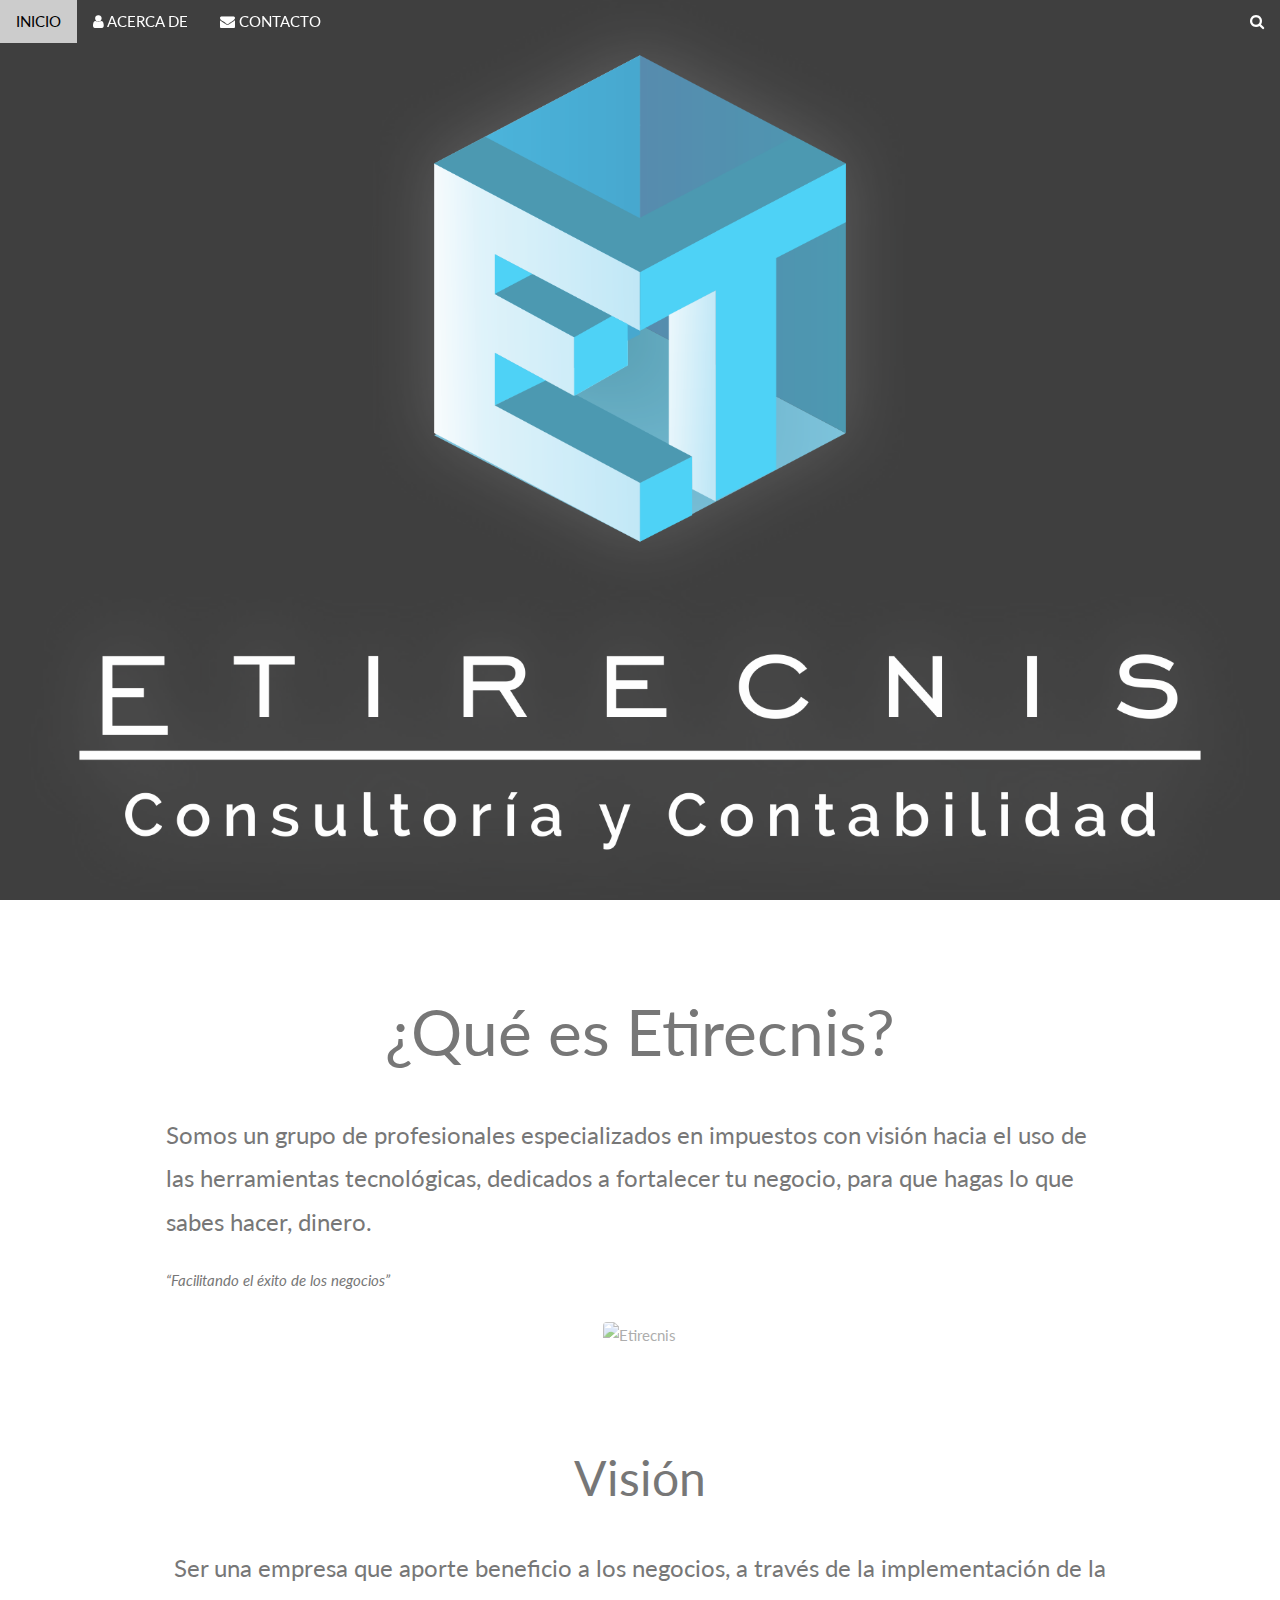
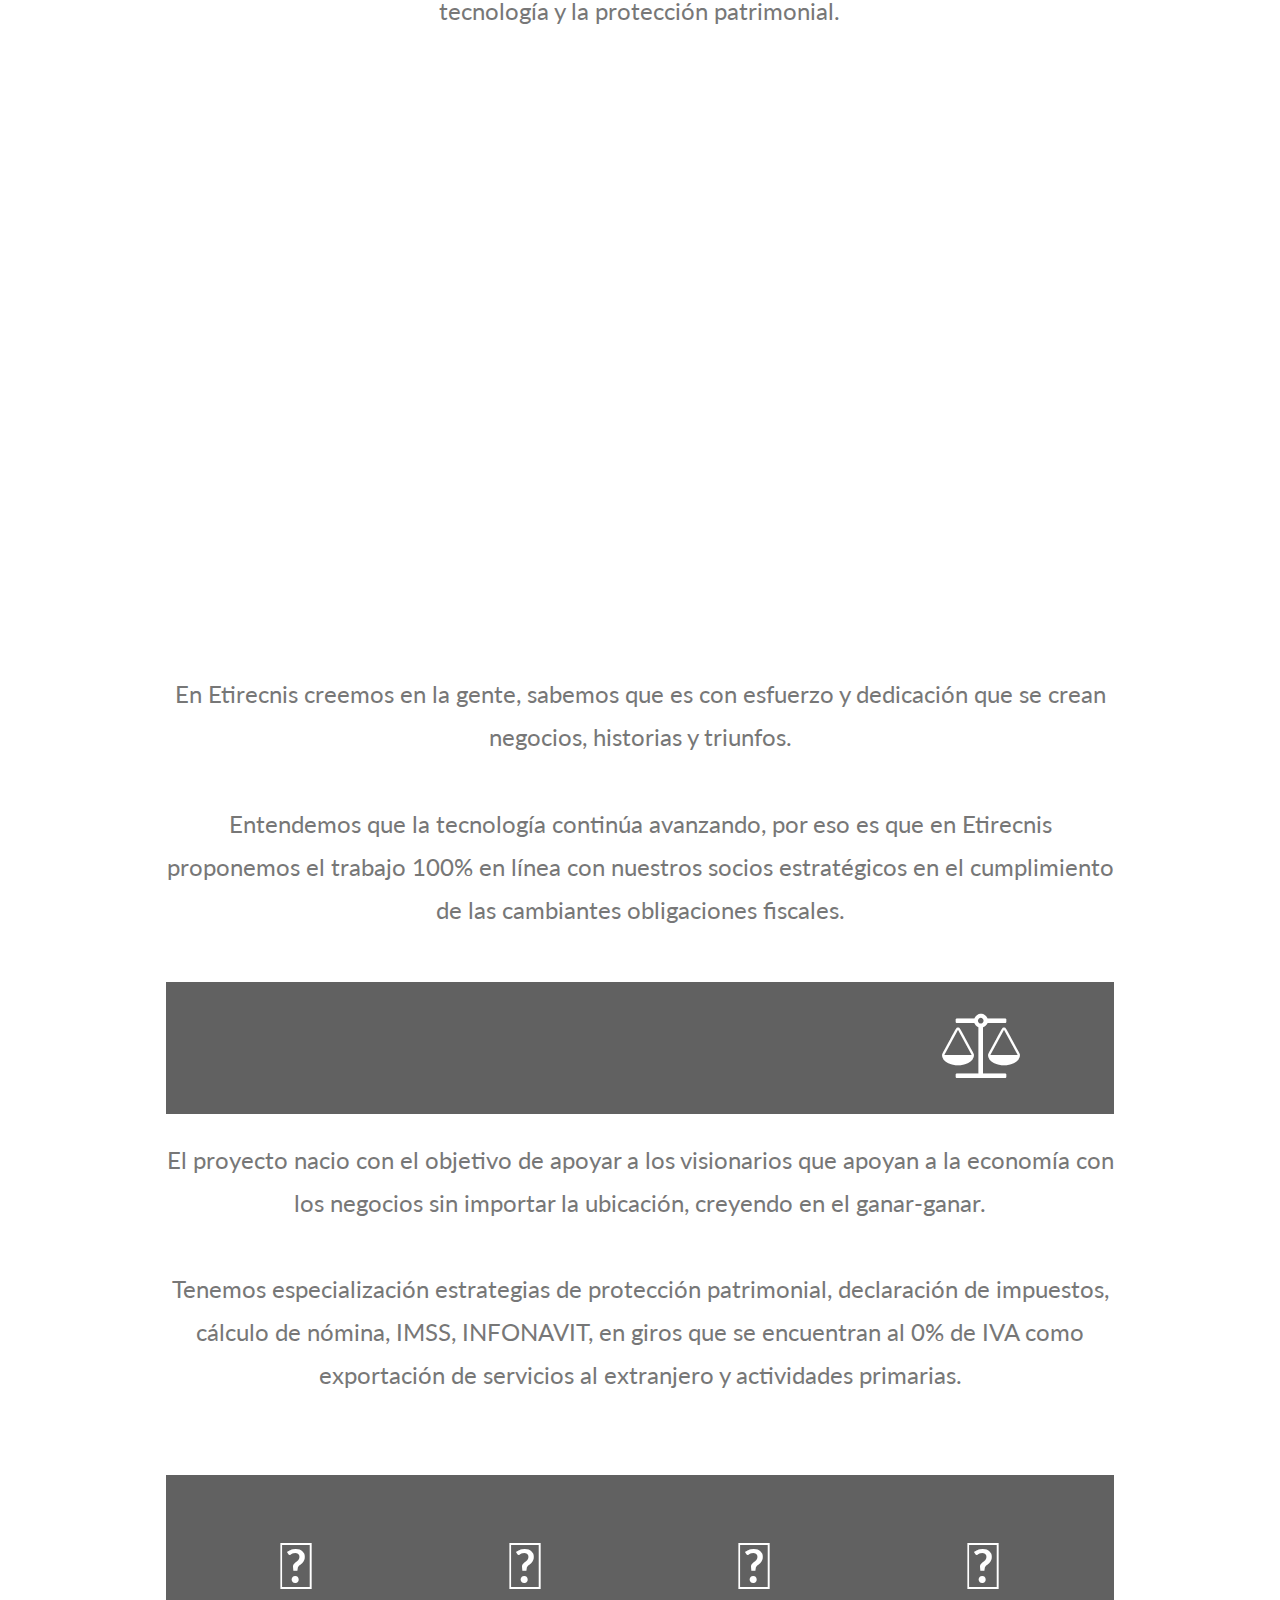
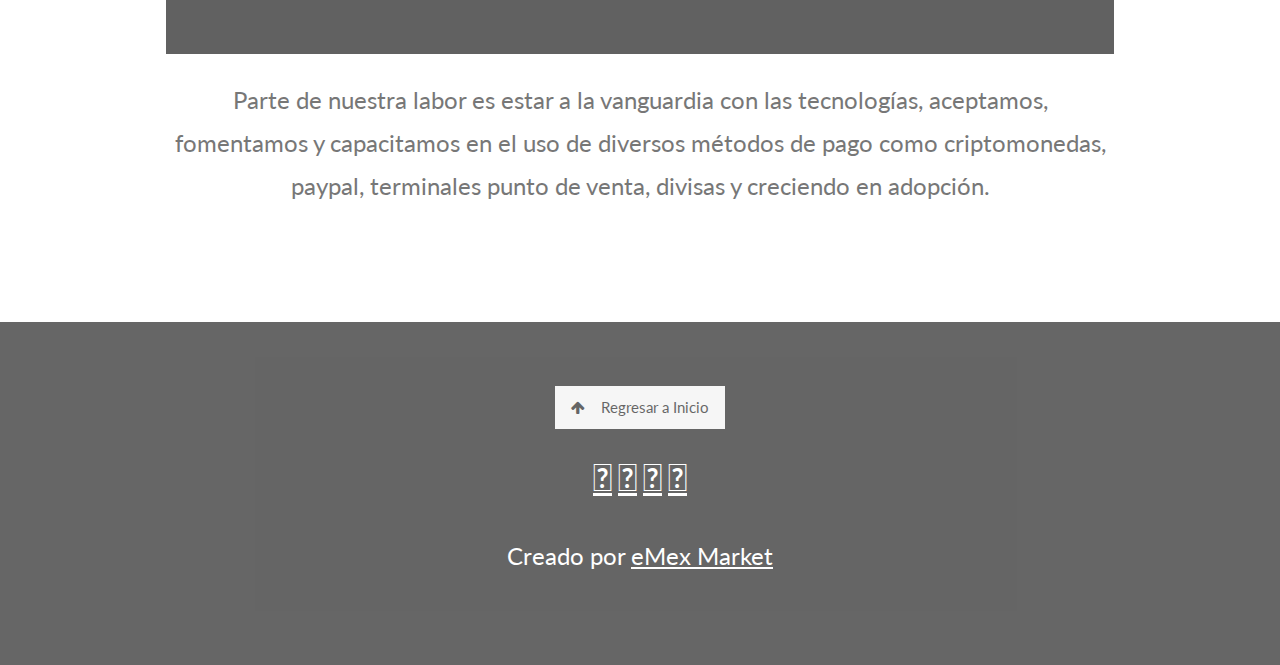
==== index.html @ b690f4ed "page lento" ====
<!DOCTYPE html>
<html>
<title>Etirecnis - Consultaria y Contabilidad</title>
<meta charset="UTF-8">
<link rel="icon" href="source/img/Etirecnis Logo letras blancas clean.png">
<meta name="viewport" content="width=device-width, initial-scale=1">
<link rel="stylesheet" href="https://www.w3schools.com/w3css/4/w3.css">
<link rel="stylesheet" href="https://fonts.googleapis.com/css?family=Lato">
<link rel="stylesheet" href="https://cdnjs.cloudflare.com/ajax/libs/font-awesome/4.7.0/css/font-awesome.min.css">
<link rel="stylesheet" href="https://use.fontawesome.com/releases/v5.8.2/css/all.css" integrity="sha384-oS3vJWv+0UjzBfQzYUhtDYW+Pj2yciDJxpsK1OYPAYjqT085Qq/1cq5FLXAZQ7Ay" crossorigin="anonymous">
<style>
body,h1,h2,h3,h4,h5,h6 {font-family: "Lato", sans-serif;}
body, html {
  height: 100%;
  color: #777;
  line-height: 1.8;
}

/* Create a Parallax Effect */
.bgimg-1, .bgimg-2, .bgimg-3 {
  background-attachment: fixed;
  background-position: center;
  background-repeat: no-repeat;
  background-size: cover;
}

/* First image (Logo. Full height) */
.bgimg-1 {
  background-image: url('source/img/Etirecnis Logo letras blancas clean.png');
  min-height: 100%;
  background-color: black;
}

/* Second image (Portfolio) */
.bgimg-2 {
  background-image: url("source/img/Firma 2.png");
  min-height: 400px;
}

/* Third image (Contact) */
.bgimg-3 {
  background-image: url("/w3images/parallax3.jpg");
  min-height: 400px;
}

.w3-wide {letter-spacing: 10px;}
.w3-hover-opacity {cursor: pointer;}

/* Turn off parallax scrolling for tablets and phones */
/* @media only screen and (max-device-width: 1600px) {
  .bgimg-1, .bgimg-2, .bgimg-3 {
    background-attachment: scroll;
    min-height: 400px;
  } */
}
</style>
<body>

<!-- Navbar (sit on top) -->
<div class="w3-top">
  <div class="w3-bar w3-text-white" id="myNavbar">
    <a class="w3-bar-item w3-button w3-hover-black w3-hide-medium w3-hide-large w3-right" href="javascript:void(0);" onclick="toggleFunction()" title="Toggle Navigation Menu">
      <i class="fa fa-bars"></i>
    </a>
    <a href="#home" class="w3-bar-item w3-button">INICIO</a>
    <a href="#about" class="w3-bar-item w3-button w3-hide-small"><i class="fa fa-user"></i> ACERCA DE</a>
    <a href="#contact" class="w3-bar-item w3-button w3-hide-small"><i class="fa fa-envelope"></i> CONTACTO</a>
    <a href="#" class="w3-bar-item w3-button w3-hide-small w3-right w3-hover-red">
      <i class="fa fa-search"></i>
    </a>
  </div>

  <!-- Navbar on small screens -->
  <div id="navDemo" class="w3-bar-block w3-white w3-hide w3-hide-large w3-hide-medium">
    <a href="#about" class="w3-bar-item w3-button" onclick="toggleFunction()">ABOUT</a>
    <a href="#portfolio" class="w3-bar-item w3-button" onclick="toggleFunction()">PORTFOLIO</a>
    <a href="#contact" class="w3-bar-item w3-button" onclick="toggleFunction()">CONTACT</a>
    <a href="#" class="w3-bar-item w3-button">SEARCH</a>
  </div>
</div>

<!-- First Parallax Image with Logo Text -->
<div class="bgimg-1 w3-display-container w3-opacity-min" id="home">
  <div class="w3-display-middle" style="white-space:nowrap;">
  </div>
</div>

<!-- Container (About Section) -->
<div class="w3-content w3-container w3-padding-64" id="about">
  <h2 class="w3-center w3-jumbo">¿Qué es Etirecnis?</h2>
  <p class="w3-xlarge ">Somos un grupo de profesionales especializados en impuestos con visión hacia el uso de las herramientas tecnológicas, dedicados a fortalecer tu negocio, para que hagas lo que sabes hacer, dinero.</p>
  <p class=3-center"><em>“Facilitando el éxito de los negocios”</em></p>
  <div class="w3-row">
    <div class="w3-col m12 w3-center w3-padding-large">
      <img src="source/img/PP.jpg" class="w3-round w3-image w3-opacity w3-hover-opacity-off" alt="Etirecnis" width="500" height="333">
    </div>

    <!-- Hide this text on small devices -->
    <div class="w3-col m12 w3-hide-small w3-padding-64">
        <h3 class="w3-center w3-xxxlarge">Visión</h3>
        <p class="w3-center w3-xlarge">Ser una empresa que aporte beneficio a los negocios, a través de la implementación de la tecnología y la protección patrimonial.</p>
    </div>
  </div>
  <!-- <p class="w3-large w3-center w3-padding-16">Im really good at:</p>
  <p class="w3-wide"><i class="fa fa-camera"></i>Photography</p>
  <div class="w3-light-grey">
    <div class="w3-container w3-padding-small w3-dark-grey w3-center" style="width:90%">90%</div>
  </div>
  <p class="w3-wide"><i class="fa fa-laptop"></i>Web Design</p>
  <div class="w3-light-grey">
    <div class="w3-container w3-padding-small w3-dark-grey w3-center" style="width:85%">85%</div>
  </div>
  <p class="w3-wide"><i class="fa fa-photo"></i>Photoshop</p>
  <div class="w3-light-grey">
    <div class="w3-container w3-padding-small w3-dark-grey w3-center" style="width:75%">75%</div>
  </div>
</div>

</div>
-->
</div>
<div class="bgimg-2 w3-display-container w3-opacity-min">
</div>
<div class="w3-content w3-container w3-padding-64">
    <p class="w3-center w3-xlarge">En Etirecnis creemos en la gente, sabemos que es con esfuerzo y dedicación que se crean negocios, historias y triunfos.
        <br><br>
        Entendemos que la tecnología continúa avanzando, por eso es que en Etirecnis proponemos el trabajo 100% en línea con nuestros socios estratégicos en el cumplimiento de las cambiantes obligaciones fiscales.
    </p><br>
    <!-- <div class="w3-row-padding w3-center">
        <div class="w3-col m3">
            <img src="/w3images/p1.jpg" style="width:100%" onclick="onClick(this)" class="w3-hover-opacity" alt="The mist over the mountains">
        </div>

        <div class="w3-col m3">
            <img src="/w3images/p2.jpg" style="width:100%" onclick="onClick(this)" class="w3-hover-opacity" alt="Coffee beans">
        </div>

        <div class="w3-col m3">
            <img src="/w3images/p3.jpg" style="width:100%" onclick="onClick(this)" class="w3-hover-opacity" alt="Bear closeup">
        </div>

        <div class="w3-col m3">
            <img src="/w3images/p4.jpg" style="width:100%" onclick="onClick(this)" class="w3-hover-opacity" alt="Quiet ocean">
        </div>
  </div> -->
    <div class="w3-content w3-container w3-dark-grey w3-padding-16 w3-center">
        <div class="w3-quarter w3-section">
            <span class="w3-xlarge"><i class="fa fa-business-time w3-jumbo"></i></span><br>
        </div>
        <div class="w3-quarter w3-section">
            <span class="w3-xlarge"><i class="fa fa-handshake w3-jumbo"></i></span><br>
        </div>
        <div class="w3-quarter w3-section">
            <span class="w3-xlarge"><i class="fa fa-chalkboard-teacher w3-jumbo"></i></span><br>
        </div>
        <div class="w3-quarter w3-section">
            <span class="w3-xlarge"><i class="fa fa-balance-scale w3-jumbo"></i></span><br>
        </div>
    </div>
    <p class="w3-center w3-xlarge">
        El proyecto nacio con el objetivo de apoyar a los visionarios que apoyan a la economía con los negocios sin importar la ubicación, creyendo en el ganar-ganar.
        <br><br>
        Tenemos especialización estrategias de protección patrimonial, declaración de impuestos, cálculo de nómina, IMSS, INFONAVIT, en giros que se encuentran al 0% de IVA como exportación de servicios al extranjero y actividades primarias.
    </p><br>
    <br>
    <div class="w3-content w3-container w3-dark-grey w3-padding-16 w3-center">
        <div class="w3-quarter w3-section">
            <span class="w3-xlarge"><i class="fab fa-btc w3-jumbo"></i></span><br>
        </div>
        <div class="w3-quarter w3-section">
            <span class="w3-xlarge"><i class="fab fa-cc-paypal w3-jumbo"></i></span><br>
        </div>
        <div class="w3-quarter w3-section">
            <span class="w3-xlarge"><i class="fab fa-cc-visa w3-jumbo"></i></span><br>
        </div>
        <div class="w3-quarter w3-section">
            <span class="w3-xlarge"><i class="fab fa-cc-mastercard w3-jumbo"></i></span><br>
        </div>
    </div>
    <p class="w3-center w3-xlarge">
        Parte de nuestra labor es estar a la vanguardia con las tecnologías, aceptamos, fomentamos y capacitamos en el uso de diversos métodos de pago como criptomonedas, paypal, terminales punto de venta, divisas y creciendo en adopción.
    </p><br>
  <!-- <div class="w3-row-padding w3-center w3-section">
    <div class="w3-col m3">
      <img src="/w3images/p5.jpg" style="width:100%" onclick="onClick(this)" class="w3-hover-opacity" alt="The mist">
    </div>

    <div class="w3-col m3">
      <img src="/w3images/p6.jpg" style="width:100%" onclick="onClick(this)" class="w3-hover-opacity" alt="My beloved typewriter">
    </div>

    <div class="w3-col m3">
      <img src="/w3images/p7.jpg" style="width:100%" onclick="onClick(this)" class="w3-hover-opacity" alt="Empty ghost train">
    </div>

    <div class="w3-col m3">
      <img src="/w3images/p8.jpg" style="width:100%" onclick="onClick(this)" class="w3-hover-opacity" alt="Sailing">
    </div>
    <button class="w3-button w3-padding-large w3-light-grey" style="margin-top:64px">LOAD MORE</button>
  </div> -->
</div>

<!-- Modal for full size images on click-->
<div id="modal01" class="w3-modal w3-black" onclick="this.style.display='none'">
  <span class="w3-button w3-large w3-black w3-display-topright" title="Close Modal Image"><i class="fa fa-remove"></i></span>
  <div class="w3-modal-content w3-animate-zoom w3-center w3-transparent w3-padding-64">
    <img id="img01" class="w3-image">
    <p id="caption" class="w3-opacity w3-large"></p>
  </div>
</div>

<!-- <div class="bgimg-3 w3-display-container w3-opacity-min">
  <div class="w3-display-middle">
     <span class="w3-xxlarge w3-text-white w3-wide">CONTACT</span>
  </div>
</div>

<div class="w3-content w3-container w3-padding-64" id="contact">
  <h3 class="w3-center">WHERE I WORK</h3>
  <p class="w3-center"><em>I'd love your feedback!</em></p>

  <div class="w3-row w3-padding-32 w3-section">
    <div class="w3-col m4 w3-container">
      <img src="/w3images/map.jpg" class="w3-image w3-round" style="width:100%">
    </div>
    <div class="w3-col m8 w3-panel">
      <div class="w3-large w3-margin-bottom">
        <i class="fa fa-map-marker fa-fw w3-hover-text-black w3-xlarge w3-margin-right"></i> Chicago, US<br>
        <i class="fa fa-phone fa-fw w3-hover-text-black w3-xlarge w3-margin-right"></i> Phone: +00 151515<br>
        <i class="fa fa-envelope fa-fw w3-hover-text-black w3-xlarge w3-margin-right"></i> Email: mail@mail.com<br>
      </div>
      <p>Swing by for a cup of <i class="fa fa-coffee"></i>, or leave me a note:</p>
      <form action="/action_page.php" target="_blank">
        <div class="w3-row-padding" style="margin:0 -16px 8px -16px">
          <div class="w3-half">
            <input class="w3-input w3-border" type="text" placeholder="Name" required name="Name">
          </div>
          <div class="w3-half">
            <input class="w3-input w3-border" type="text" placeholder="Email" required name="Email">
          </div>
        </div>
        <input class="w3-input w3-border" type="text" placeholder="Message" required name="Message">
        <button class="w3-button w3-black w3-right w3-section" type="submit">
          <i class="fa fa-paper-plane"></i> SEND MESSAGE
        </button>
      </form>
    </div>
  </div>
</div> -->

<!-- Footer -->
<footer class="w3-center w3-black w3-padding-64 w3-opacity w3-hover-opacity-off">
  <a href="#home" class="w3-button w3-light-grey"><i class="fa fa-arrow-up w3-margin-right"></i>Regresar a Inicio</a>
  <div class="w3-xlarge w3-section">
    <a class="w3-xxlarge" target="_blank" href="https://facebook.com/etirecnisoficial"><i class="fab fa-facebook w3-hover-opacity"></i></a>
    <a class="w3-xxlarge" target="_blank" href="https://instagram.com/etirecnisoficial"><i class="fab fa-instagram w3-hover-opacity"></i></a>
    <a class="w3-xxlarge" target="_blank" href="https://twitter.com/etirecnisoficial"><i class="fab fa-twitter w3-hover-opacity"></i></a>
    <a class="w3-xxlarge" target="_blank" href="https://linkedin.com/etirecnisoficial"><i class="fab fa-linkedin w3-hover-opacity"></i></a>
  </div>
  <p class="w3-xlarge">Creado por <a href="javascript:void(0)" title="W3.CSS" target="_blank" class="w3-hover-text-green">eMex Market</a></p>
</footer>
 
<script>
// Modal Image Gallery
function onClick(element) {
  document.getElementById("img01").src = element.src;
  document.getElementById("modal01").style.display = "block";
  var captionText = document.getElementById("caption");
  captionText.innerHTML = element.alt;
}

// Change style of navbar on scroll
window.onscroll = function() {myFunction()};
function myFunction() {
    var navbar = document.getElementById("myNavbar");
    if (document.body.scrollTop > 100 || document.documentElement.scrollTop > 100) {
        navbar.className = "w3-bar" + " w3-card" + " w3-animate-top" + " w3-white";
    } else {
        navbar.className = navbar.className.replace(" w3-card w3-animate-top w3-white", "");
    }
}

// Used to toggle the menu on small screens when clicking on the menu button
function toggleFunction() {
    var x = document.getElementById("navDemo");
    if (x.className.indexOf("w3-show") == -1) {
        x.className += " w3-show";
    } else {
        x.className = x.className.replace(" w3-show", "");
    }
}
</script>

</body>
</html>
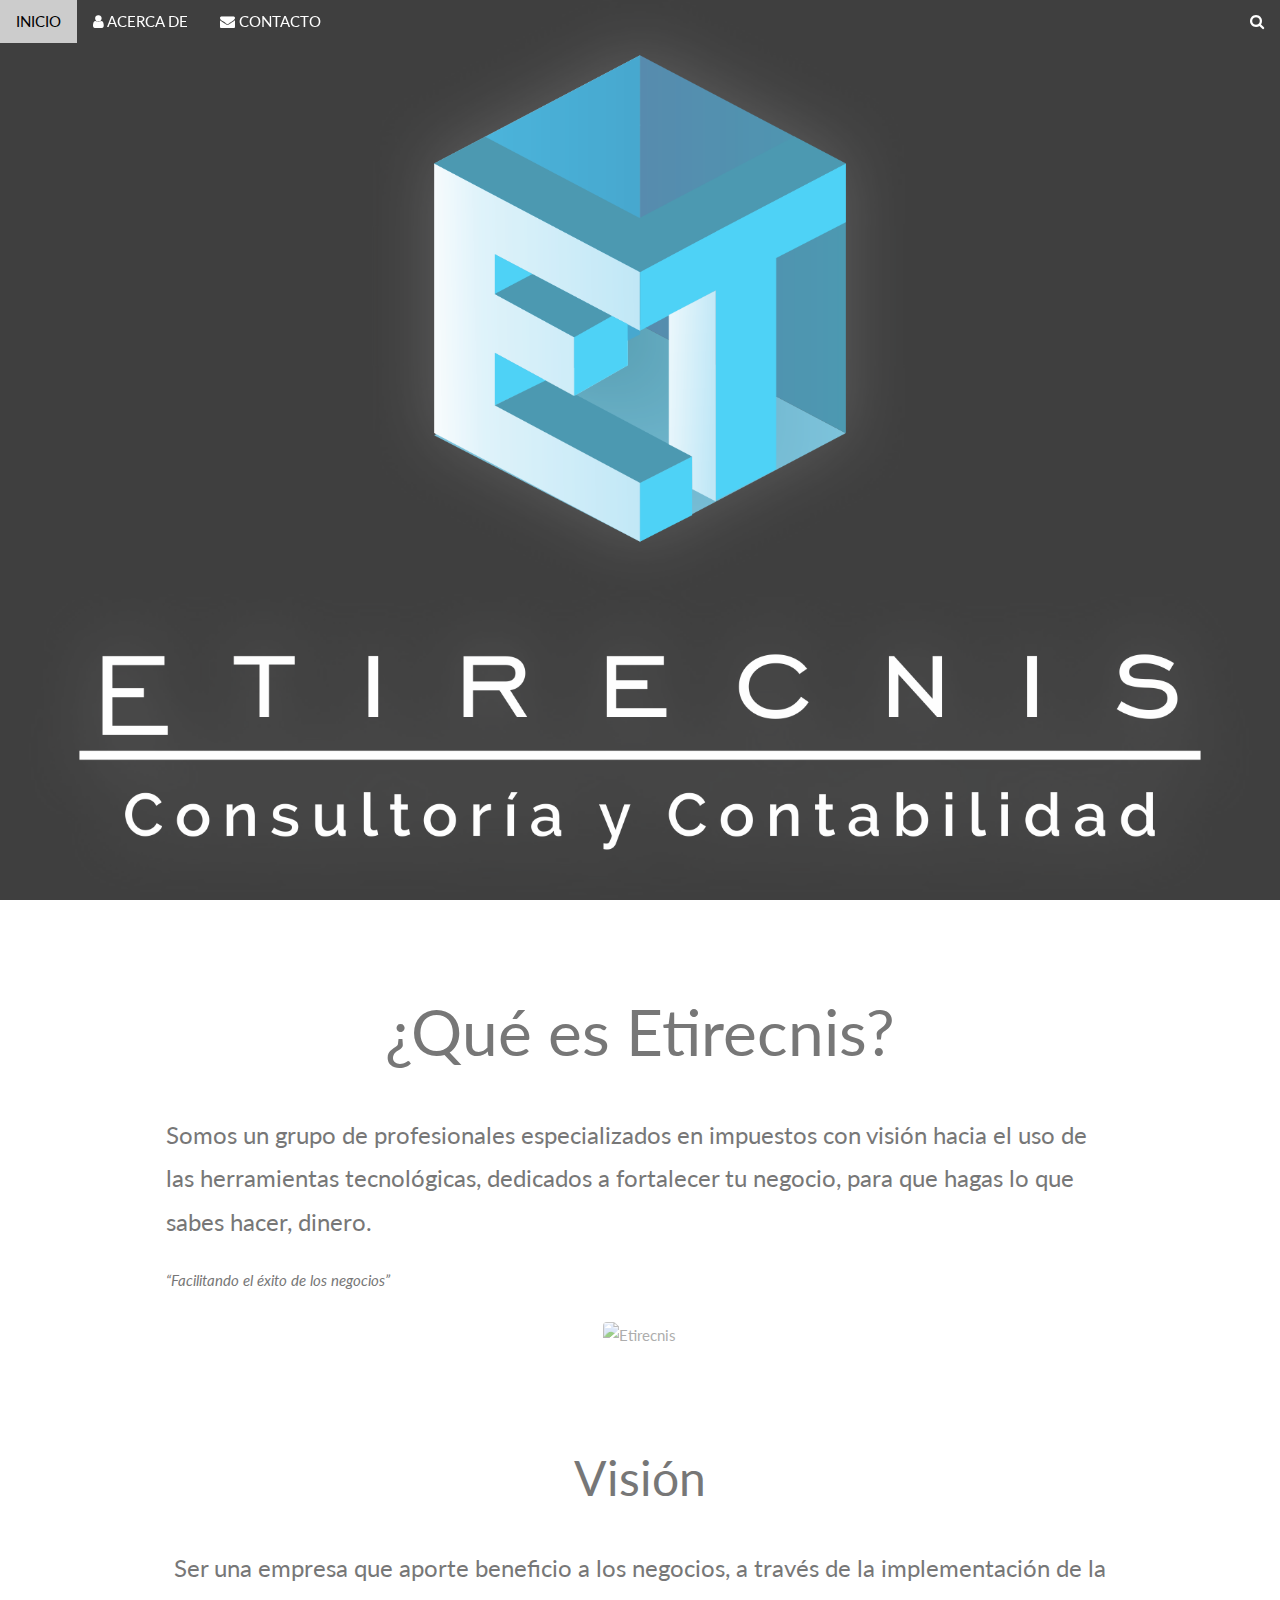
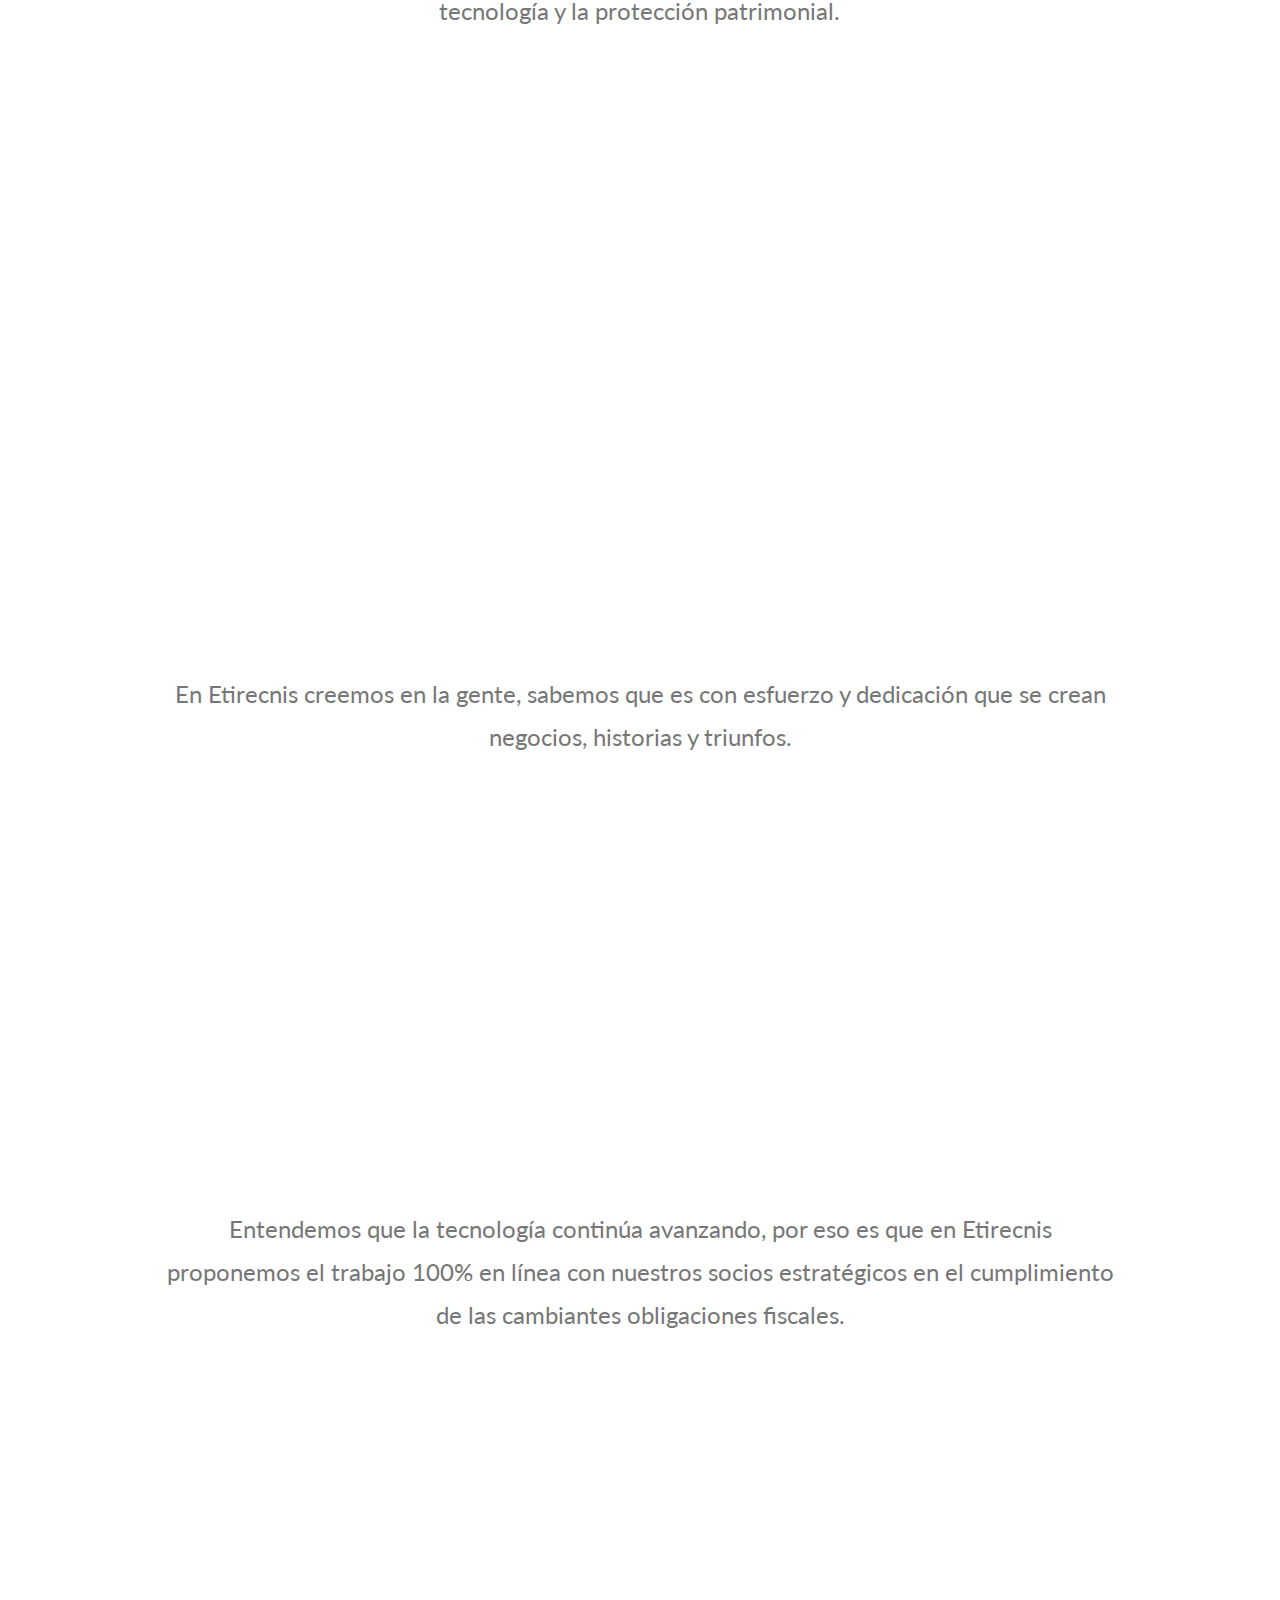
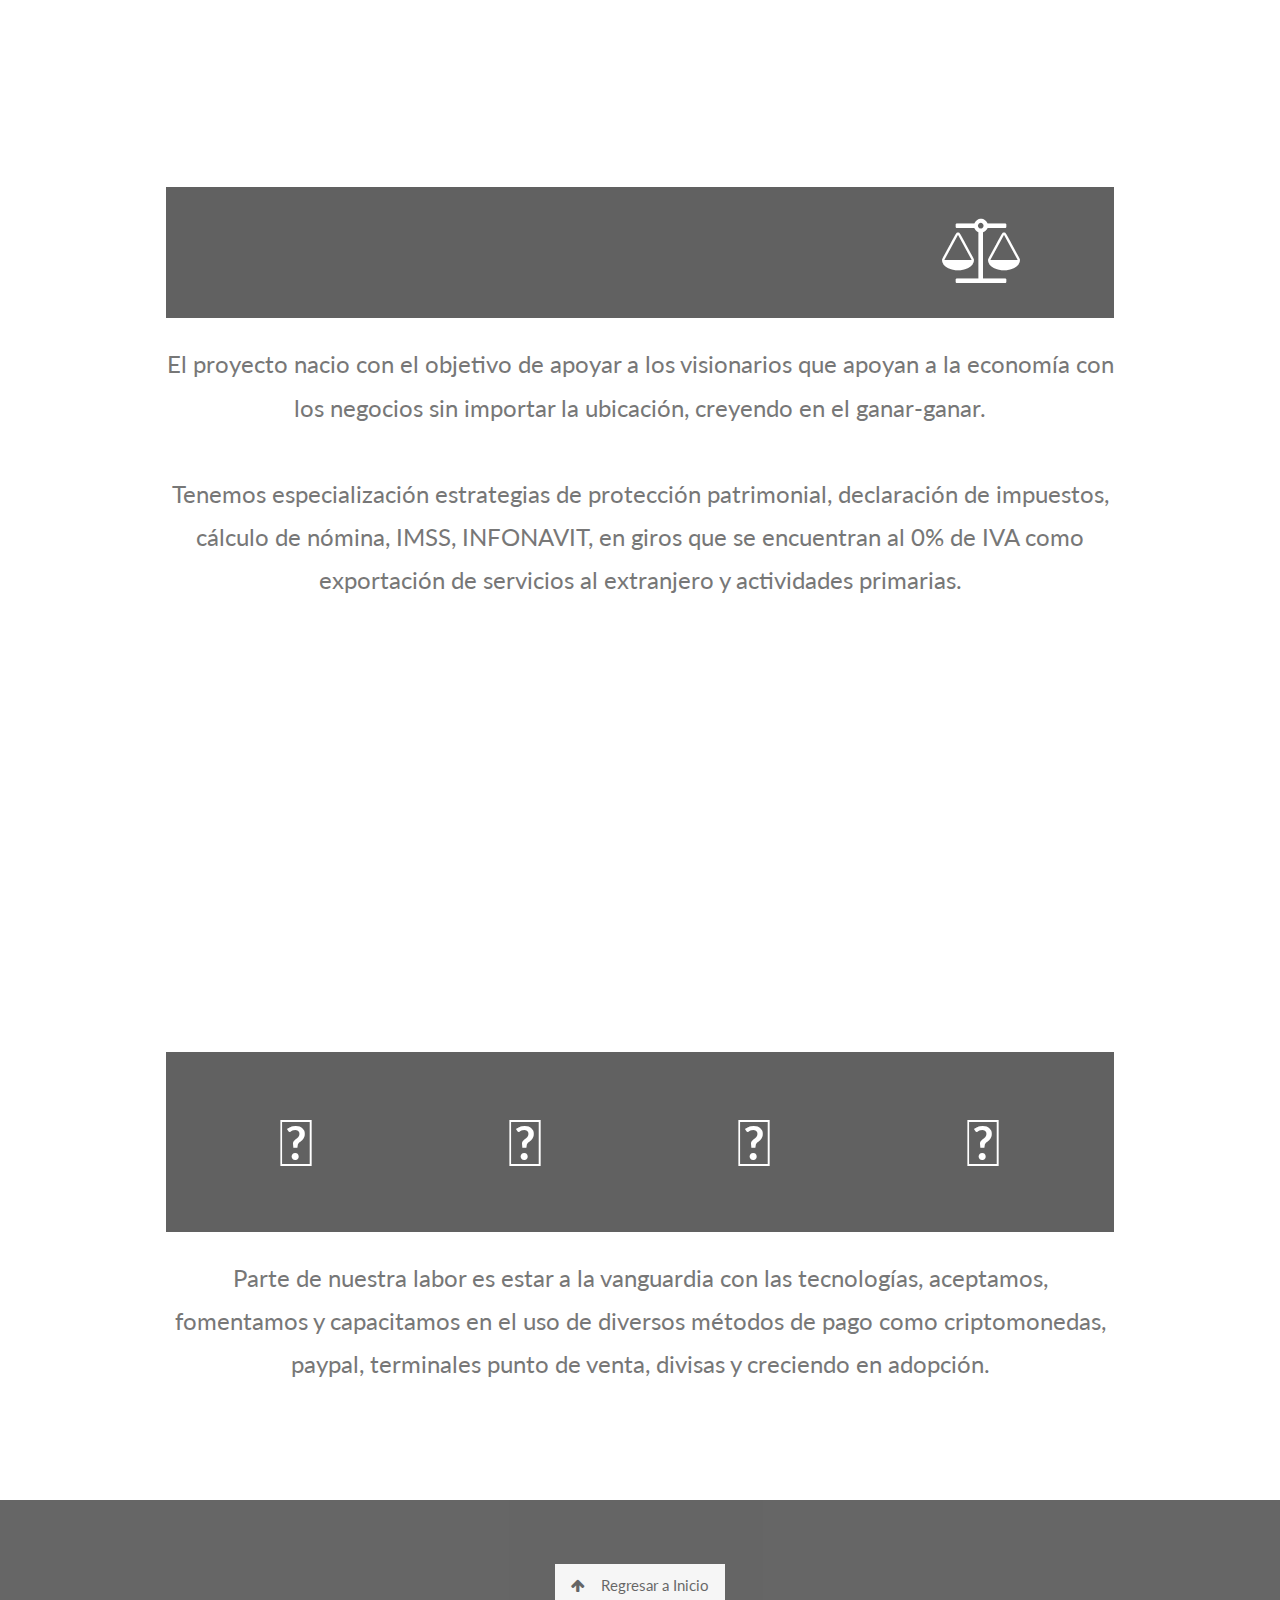
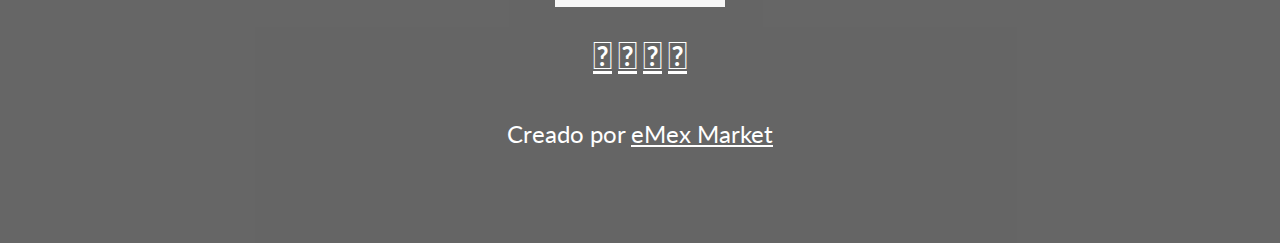
==== commit ca4a0b52: "imagenes updated" ====
--- a/index.html
+++ b/index.html
@@ -17,7 +17,7 @@
 }
 
 /* Create a Parallax Effect */
-.bgimg-1, .bgimg-2, .bgimg-3 {
+.bgimg-1, .bgimg-2, .bgimg-3, .bgimg-4, .bgimg-5, .bgimg-6 {
   background-attachment: fixed;
   background-position: center;
   background-repeat: no-repeat;
@@ -40,6 +40,23 @@
 /* Third image (Contact) */
 .bgimg-3 {
   background-image: url("/w3images/parallax3.jpg");
+  min-height: 400px;
+}
+
+/* Third image (Contact) */
+.bgimg-4 {
+  background-image: url("source/img/Bottom.jpg");
+  min-height: 400px;
+}
+
+/* Third image (Contact) */
+.bgimg-5 {
+  background-image: url("source/img/Mid Square.jpg");
+  min-height: 400px;
+}
+
+.bgimg-6 {
+  background-image: url("source/img/Top.jpg");
   min-height: 400px;
 }
 
@@ -123,7 +140,10 @@
 </div>
 <div class="w3-content w3-container w3-padding-64">
     <p class="w3-center w3-xlarge">En Etirecnis creemos en la gente, sabemos que es con esfuerzo y dedicación que se crean negocios, historias y triunfos.
-        <br><br>
+	</p>
+	<div class="bgimg-6 w3-display-container w3-opacity-min">
+	</div>
+	<p class="w3-center w3-xlarge">
         Entendemos que la tecnología continúa avanzando, por eso es que en Etirecnis proponemos el trabajo 100% en línea con nuestros socios estratégicos en el cumplimiento de las cambiantes obligaciones fiscales.
     </p><br>
     <!-- <div class="w3-row-padding w3-center">
@@ -143,6 +163,8 @@
             <img src="/w3images/p4.jpg" style="width:100%" onclick="onClick(this)" class="w3-hover-opacity" alt="Quiet ocean">
         </div>
   </div> -->
+  	<div class="bgimg-5 w3-display-container w3-opacity-min">
+	</div>
     <div class="w3-content w3-container w3-dark-grey w3-padding-16 w3-center">
         <div class="w3-quarter w3-section">
             <span class="w3-xlarge"><i class="fa fa-business-time w3-jumbo"></i></span><br>
@@ -162,7 +184,8 @@
         <br><br>
         Tenemos especialización estrategias de protección patrimonial, declaración de impuestos, cálculo de nómina, IMSS, INFONAVIT, en giros que se encuentran al 0% de IVA como exportación de servicios al extranjero y actividades primarias.
     </p><br>
-    <br>
+    <div class="bgimg-4 w3-display-container w3-opacity-min">
+	</div>
     <div class="w3-content w3-container w3-dark-grey w3-padding-16 w3-center">
         <div class="w3-quarter w3-section">
             <span class="w3-xlarge"><i class="fab fa-btc w3-jumbo"></i></span><br>
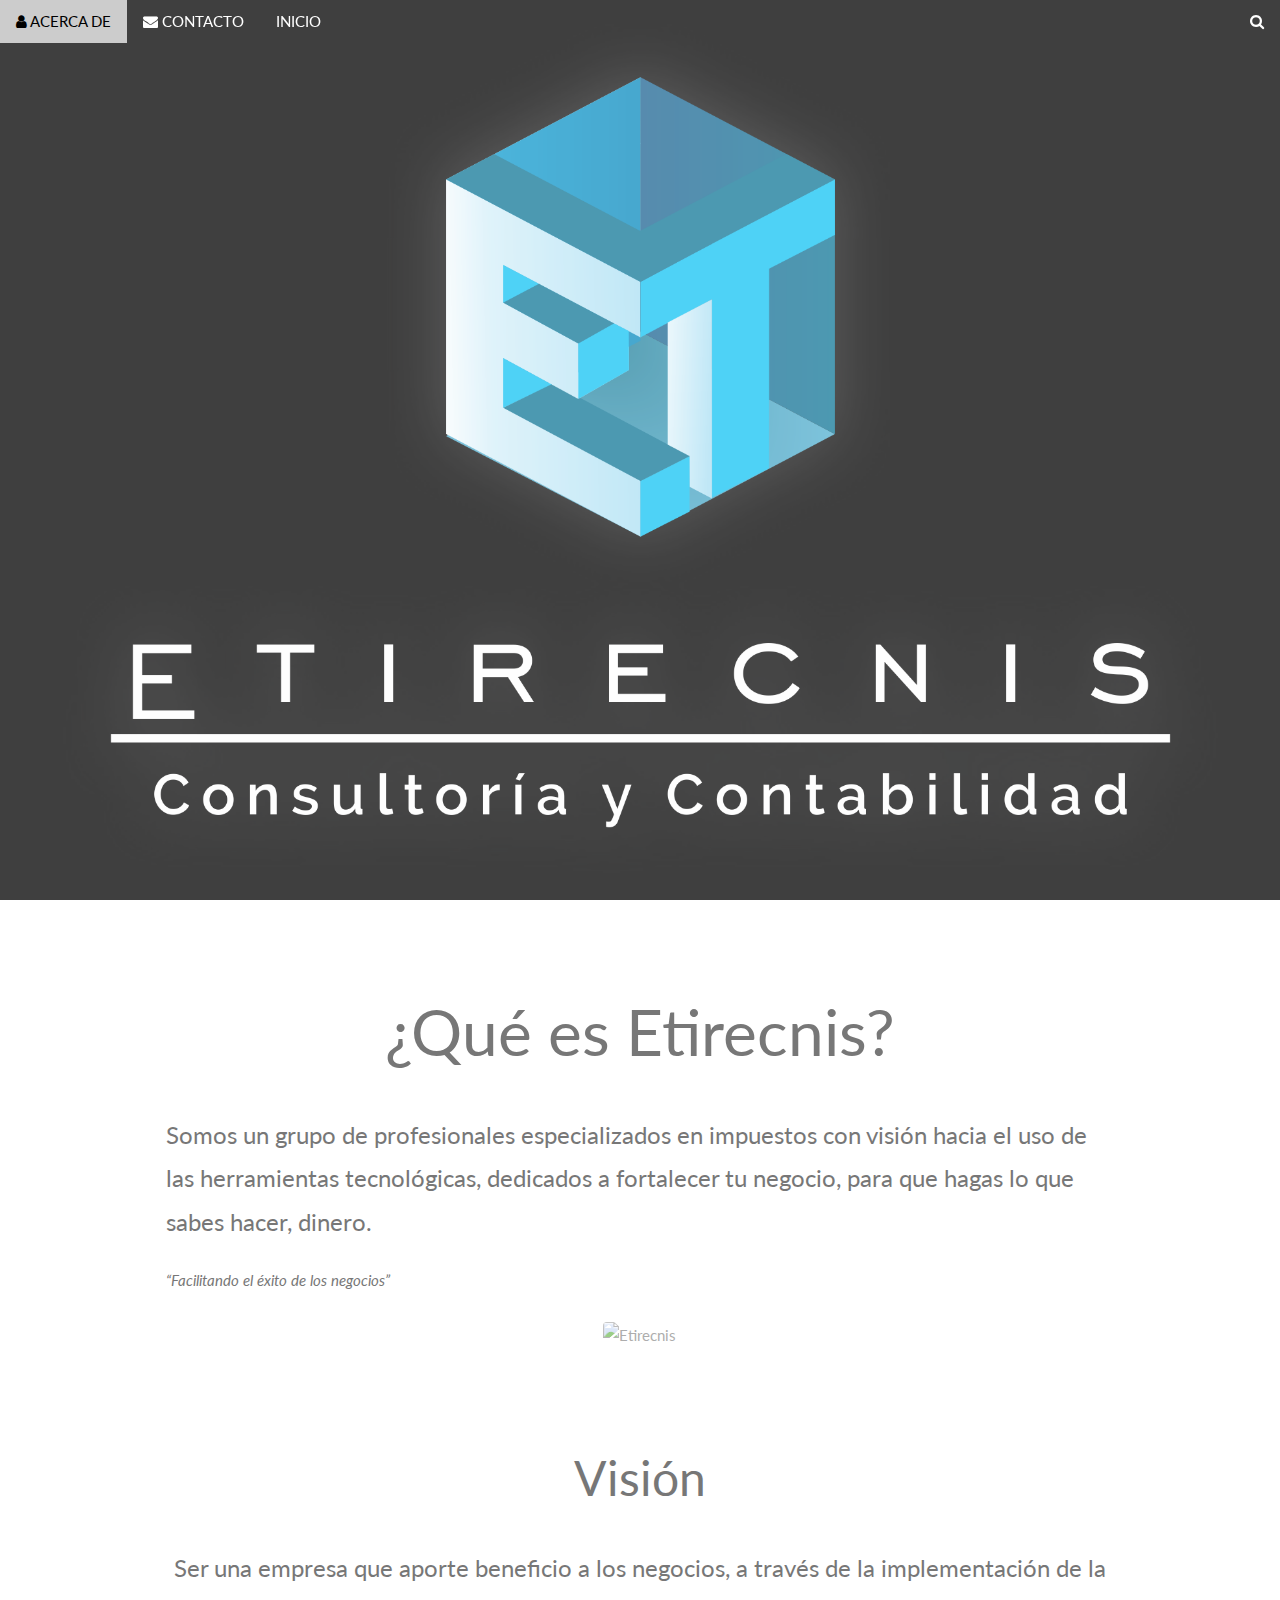
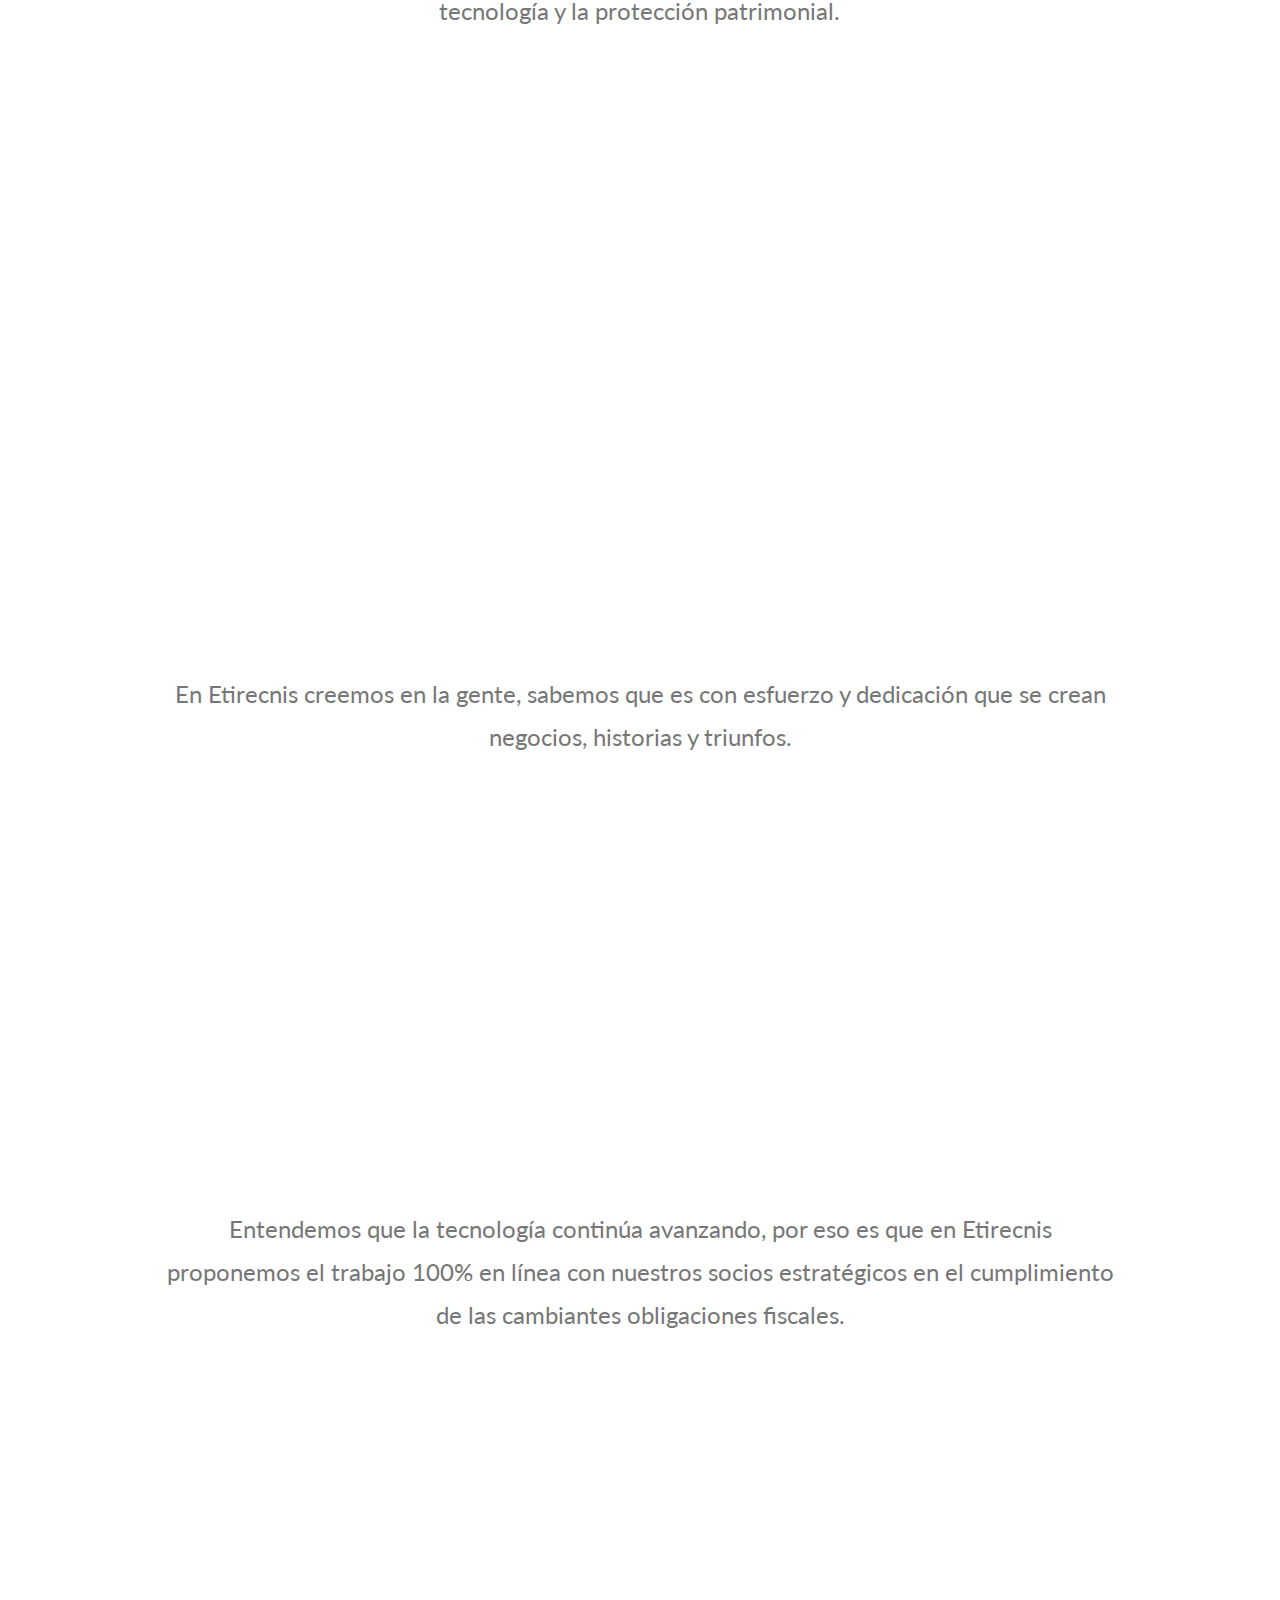
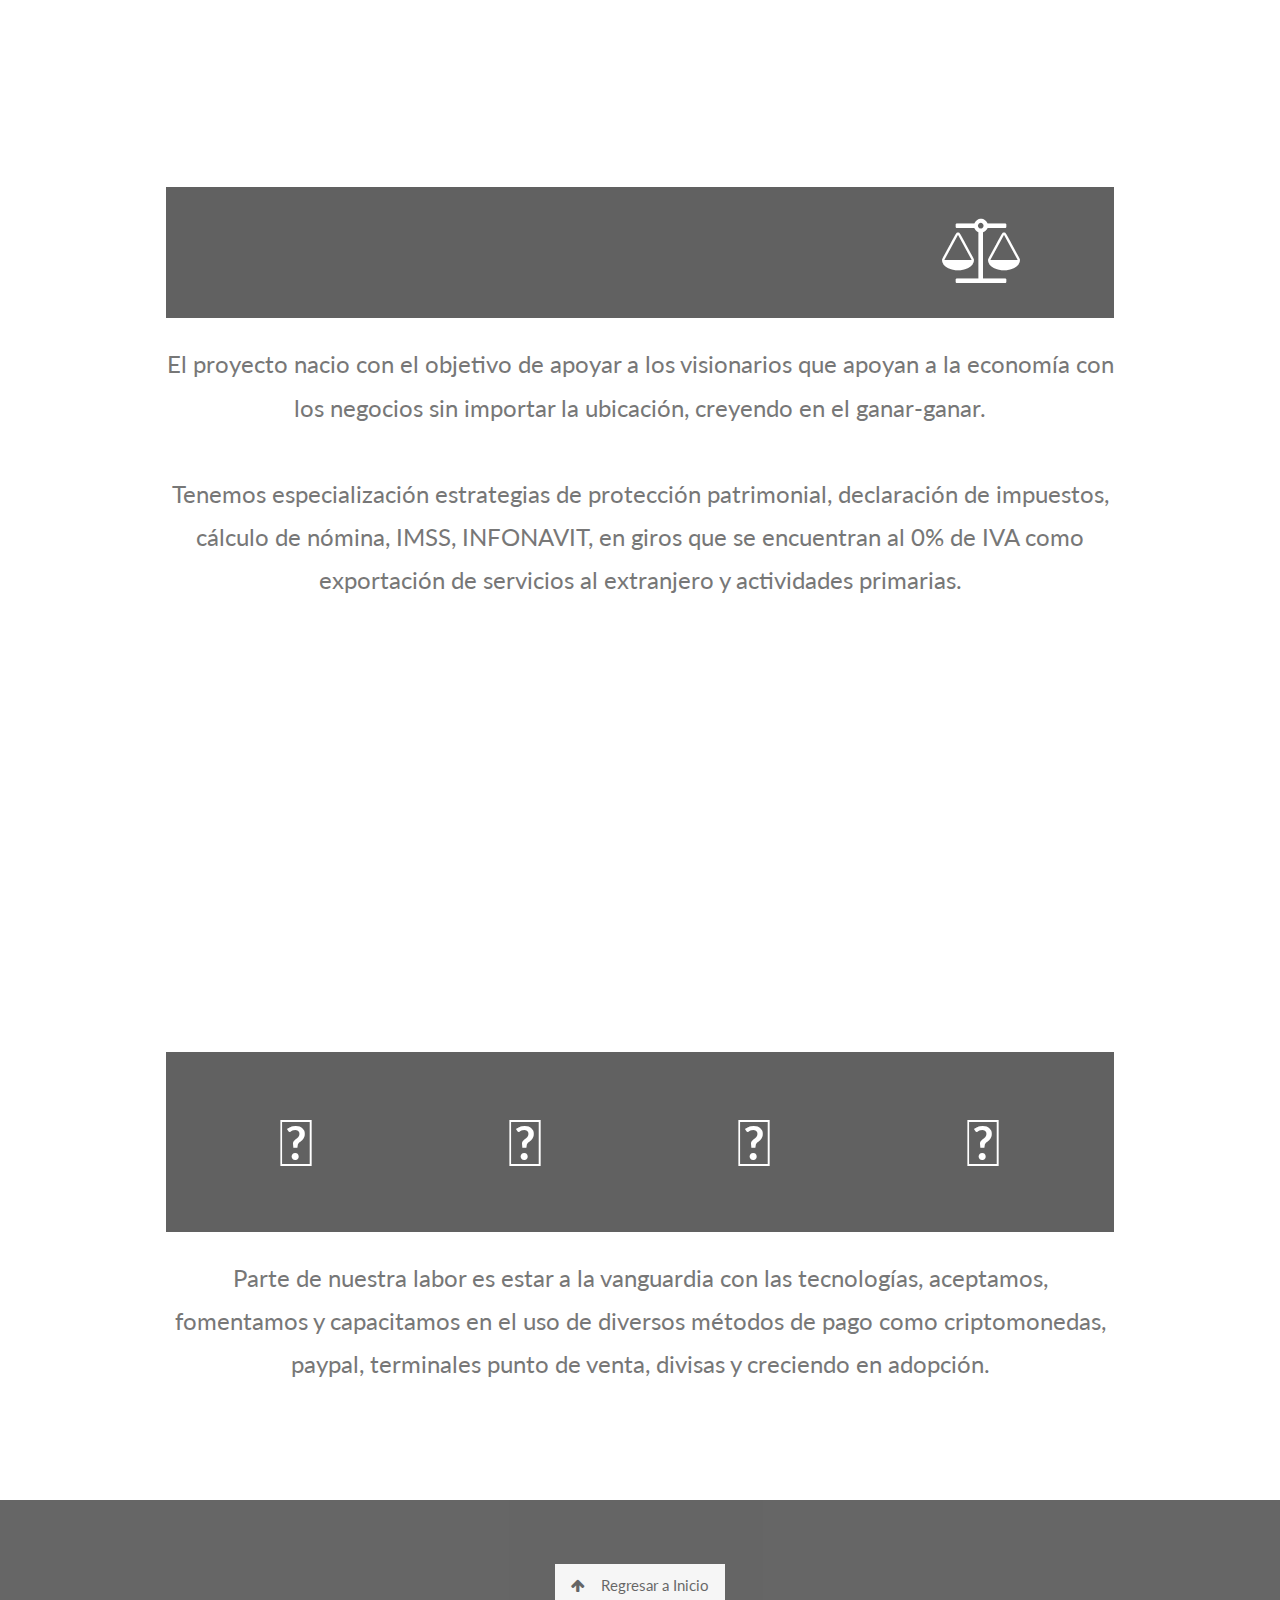
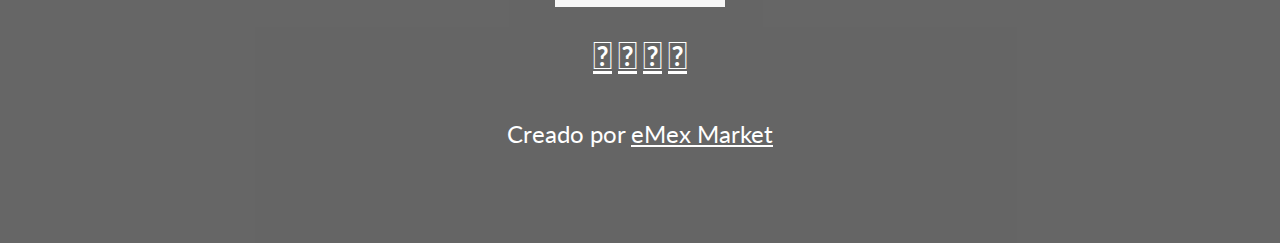
==== commit 86a0014f: "page update" ====
--- a/index.html
+++ b/index.html
@@ -21,7 +21,7 @@
   background-attachment: fixed;
   background-position: center;
   background-repeat: no-repeat;
-  background-size: cover;
+  background-size: contain;
 }
 
 /* First image (Logo. Full height) */
@@ -79,7 +79,8 @@
     <a class="w3-bar-item w3-button w3-hover-black w3-hide-medium w3-hide-large w3-right" href="javascript:void(0);" onclick="toggleFunction()" title="Toggle Navigation Menu">
       <i class="fa fa-bars"></i>
     </a>
-    <a href="#home" class="w3-bar-item w3-button">INICIO</a>
+    <a href="#home" class="w
+    background-size: cover; background-repeat: no-repeat;3-bar-item w3-button">INICIO</a>
     <a href="#about" class="w3-bar-item w3-button w3-hide-small"><i class="fa fa-user"></i> ACERCA DE</a>
     <a href="#contact" class="w3-bar-item w3-button w3-hide-small"><i class="fa fa-envelope"></i> CONTACTO</a>
     <a href="#" class="w3-bar-item w3-button w3-hide-small w3-right w3-hover-red">
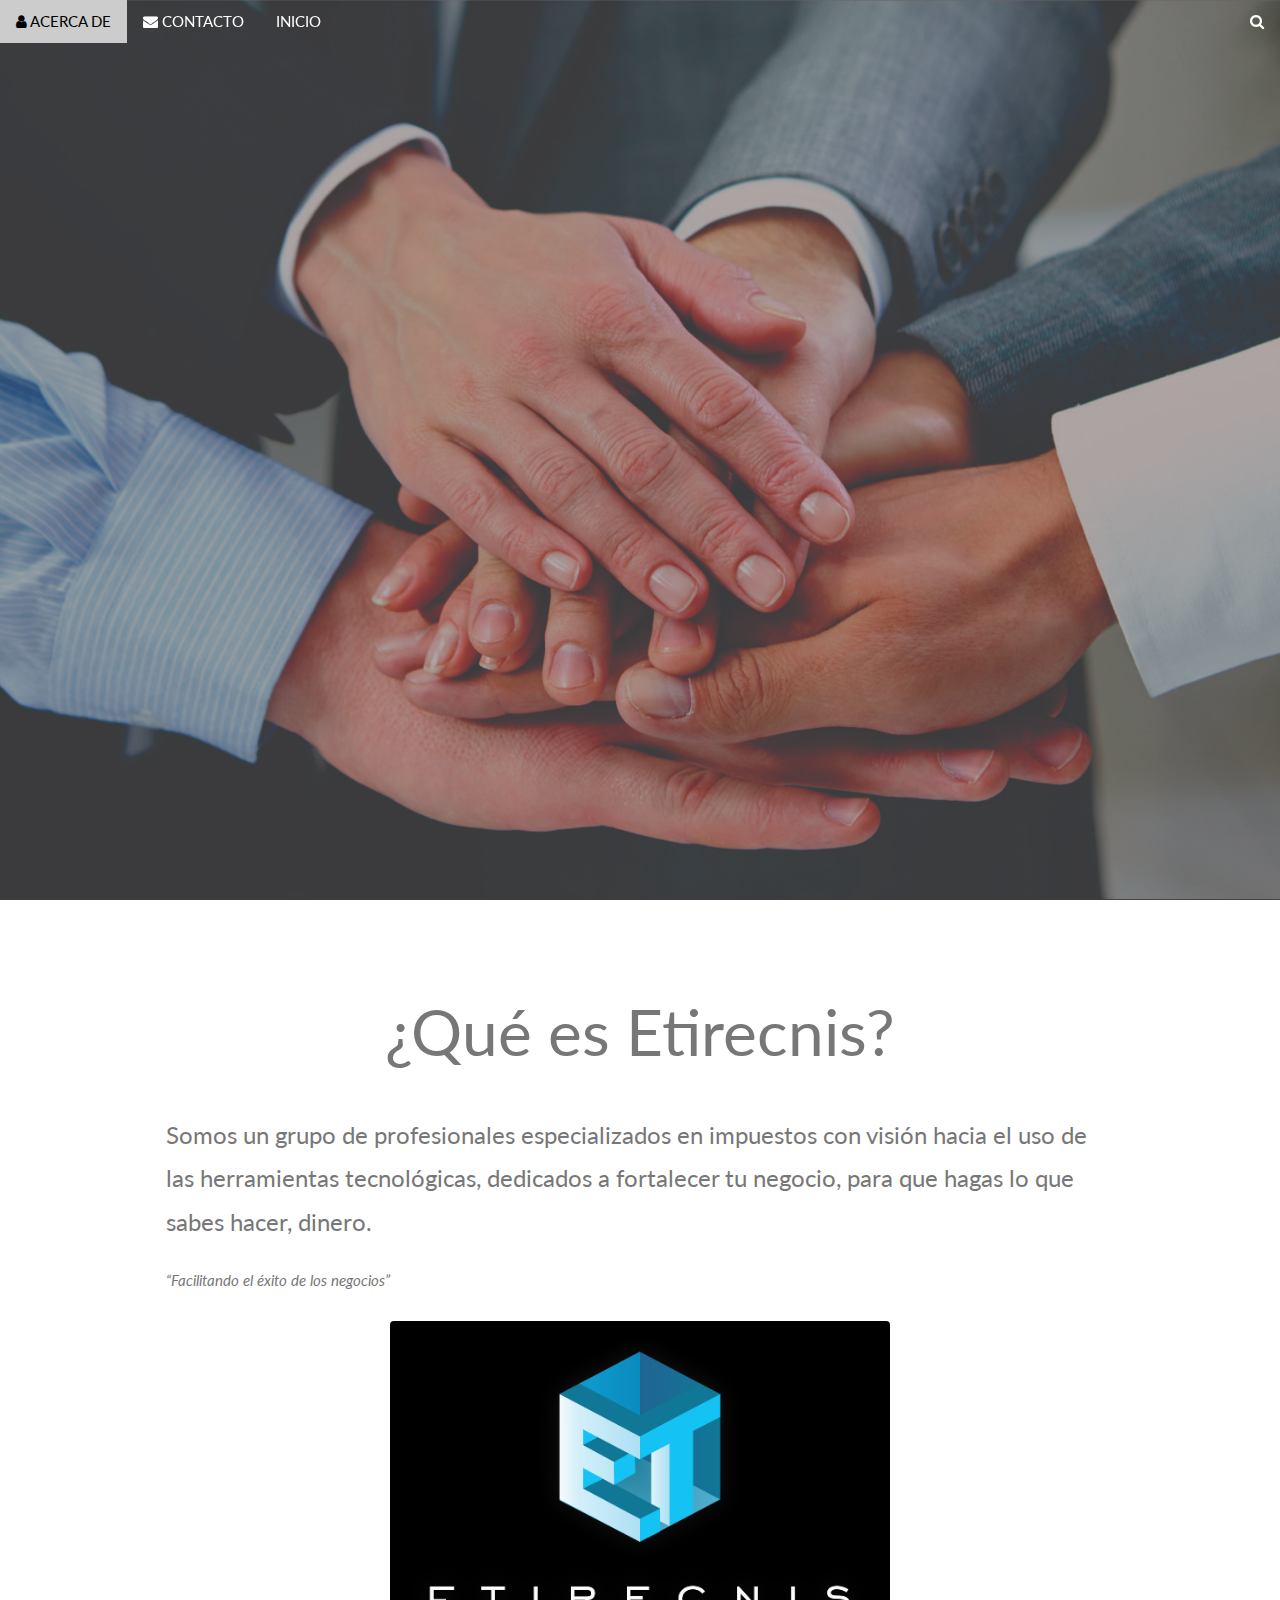
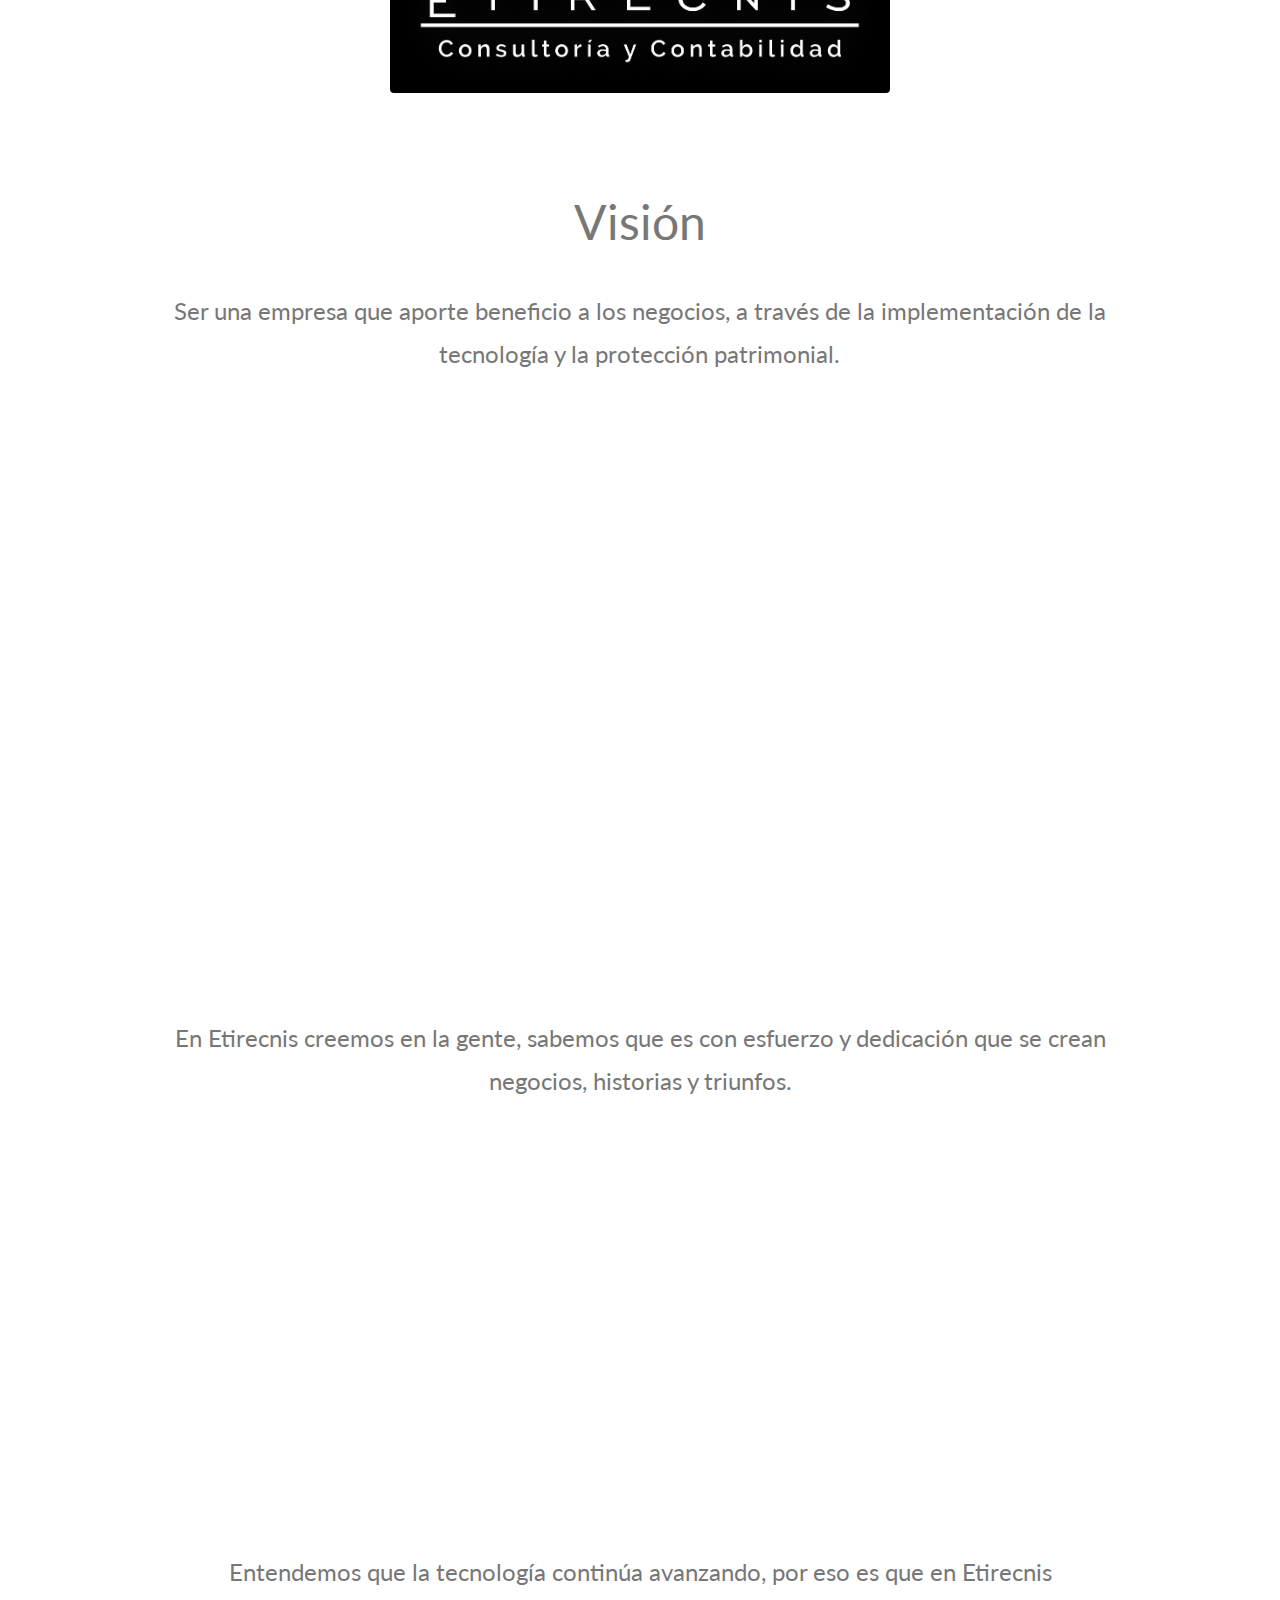
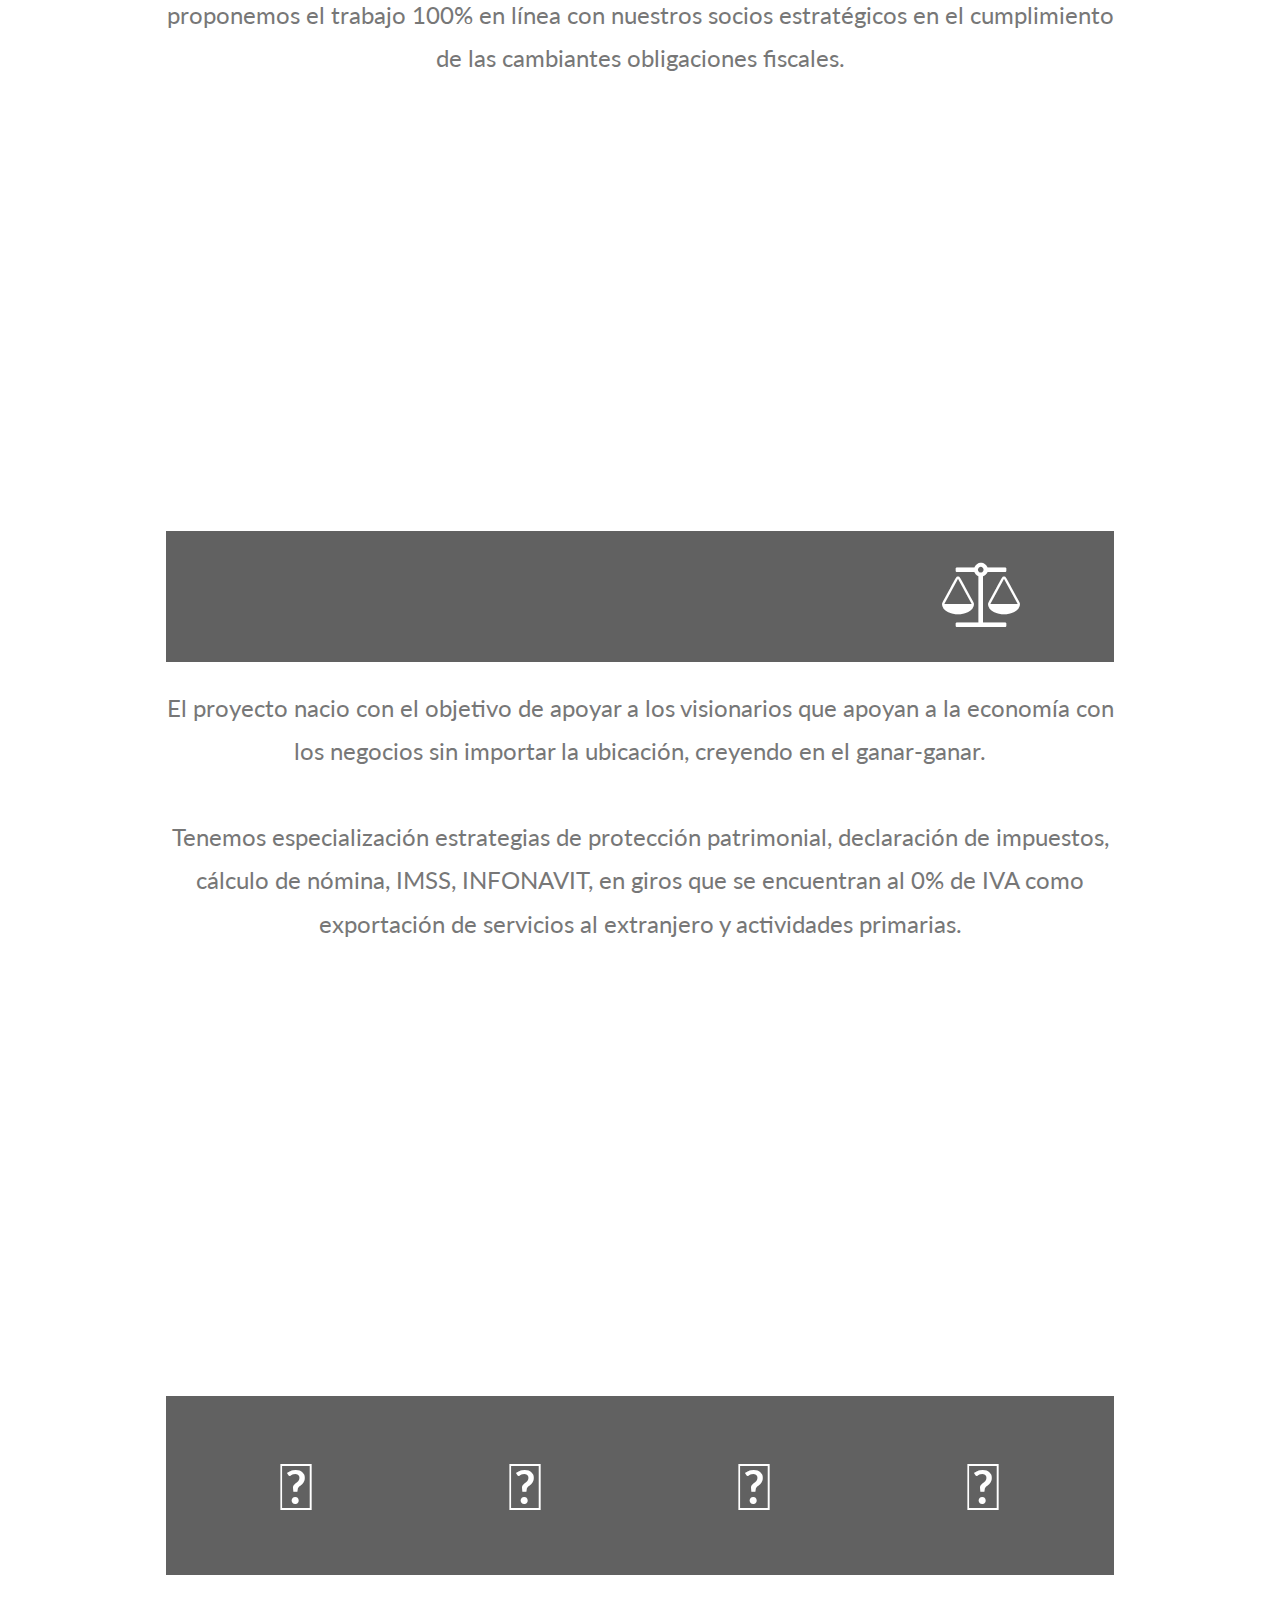
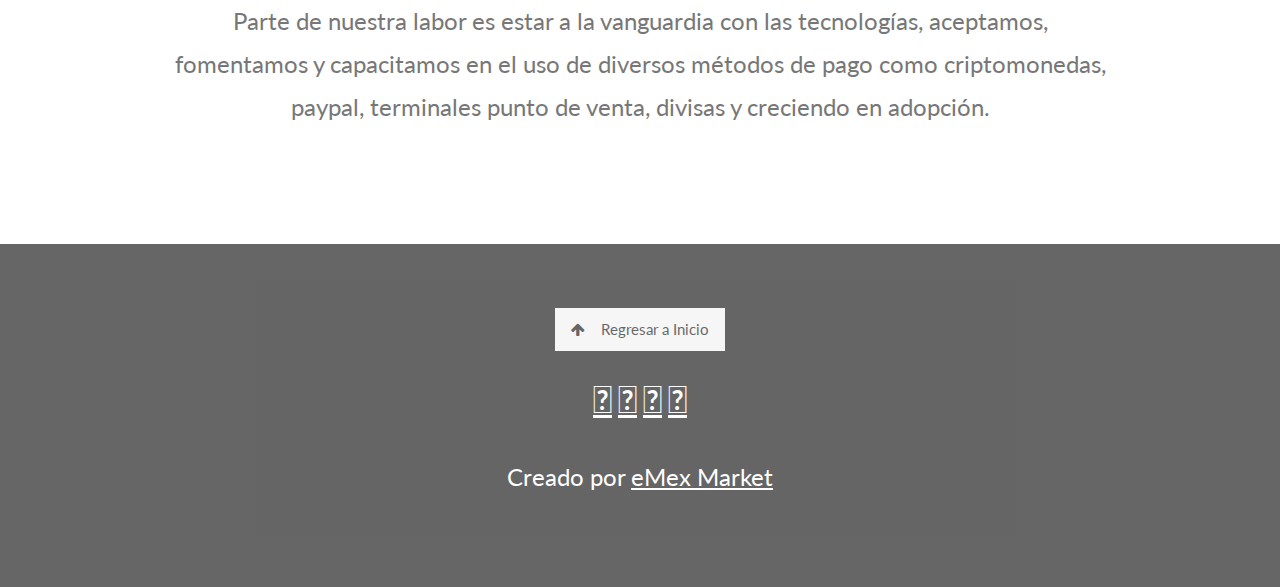
==== commit ecf9ce5e: "Se modificaron las imagenes del sitio" ====
--- a/index.html
+++ b/index.html
@@ -21,19 +21,19 @@
   background-attachment: fixed;
   background-position: center;
   background-repeat: no-repeat;
-  background-size: contain;
+  background-size: cover;
 }
 
 /* First image (Logo. Full height) */
 .bgimg-1 {
-  background-image: url('source/img/Etirecnis Logo letras blancas clean.png');
+  background-image: url('source/img/Etirecnis Top.jpg');
   min-height: 100%;
   background-color: black;
 }
 
 /* Second image (Portfolio) */
 .bgimg-2 {
-  background-image: url("source/img/Firma 2.png");
+  background-image: url("source/img/Etirecnis Mid.jpg");
   min-height: 400px;
 }
 
@@ -45,31 +45,23 @@
 
 /* Third image (Contact) */
 .bgimg-4 {
-  background-image: url("source/img/Bottom.jpg");
+  background-image: url("source/img/Etirecnis Bottom.jpg");
   min-height: 400px;
 }
 
 /* Third image (Contact) */
 .bgimg-5 {
-  background-image: url("source/img/Mid Square.jpg");
+  background-image: url("source/img/Etirecnis 3Mid.jpg");
   min-height: 400px;
 }
 
 .bgimg-6 {
-  background-image: url("source/img/Top.jpg");
+  background-image: url("source/img/Etirecnis 2Mid.jpg");
   min-height: 400px;
 }
 
 .w3-wide {letter-spacing: 10px;}
 .w3-hover-opacity {cursor: pointer;}
-
-/* Turn off parallax scrolling for tablets and phones */
-/* @media only screen and (max-device-width: 1600px) {
-  .bgimg-1, .bgimg-2, .bgimg-3 {
-    background-attachment: scroll;
-    min-height: 400px;
-  } */
-}
 </style>
 <body>
 
@@ -79,8 +71,7 @@
     <a class="w3-bar-item w3-button w3-hover-black w3-hide-medium w3-hide-large w3-right" href="javascript:void(0);" onclick="toggleFunction()" title="Toggle Navigation Menu">
       <i class="fa fa-bars"></i>
     </a>
-    <a href="#home" class="w
-    background-size: cover; background-repeat: no-repeat;3-bar-item w3-button">INICIO</a>
+    <a href="#home" class="background-size: cover; background-repeat: no-repeat;3-bar-item w3-button">INICIO</a>
     <a href="#about" class="w3-bar-item w3-button w3-hide-small"><i class="fa fa-user"></i> ACERCA DE</a>
     <a href="#contact" class="w3-bar-item w3-button w3-hide-small"><i class="fa fa-envelope"></i> CONTACTO</a>
     <a href="#" class="w3-bar-item w3-button w3-hide-small w3-right w3-hover-red">
@@ -98,7 +89,7 @@
 </div>
 
 <!-- First Parallax Image with Logo Text -->
-<div class="bgimg-1 w3-display-container w3-opacity-min" id="home">
+<div class="bgimg-1 w3-display-container" id="home">
   <div class="w3-display-middle" style="white-space:nowrap;">
   </div>
 </div>
@@ -110,7 +101,7 @@
   <p class=3-center"><em>“Facilitando el éxito de los negocios”</em></p>
   <div class="w3-row">
     <div class="w3-col m12 w3-center w3-padding-large">
-      <img src="source/img/PP.jpg" class="w3-round w3-image w3-opacity w3-hover-opacity-off" alt="Etirecnis" width="500" height="333">
+      <img src="source/img/Etirecnis PNG trans Logo.png" class="w3-round w3-image w3-black" alt="Etirecnis" width="500" height="333">
     </div>
 
     <!-- Hide this text on small devices -->
@@ -119,23 +110,6 @@
         <p class="w3-center w3-xlarge">Ser una empresa que aporte beneficio a los negocios, a través de la implementación de la tecnología y la protección patrimonial.</p>
     </div>
   </div>
-  <!-- <p class="w3-large w3-center w3-padding-16">Im really good at:</p>
-  <p class="w3-wide"><i class="fa fa-camera"></i>Photography</p>
-  <div class="w3-light-grey">
-    <div class="w3-container w3-padding-small w3-dark-grey w3-center" style="width:90%">90%</div>
-  </div>
-  <p class="w3-wide"><i class="fa fa-laptop"></i>Web Design</p>
-  <div class="w3-light-grey">
-    <div class="w3-container w3-padding-small w3-dark-grey w3-center" style="width:85%">85%</div>
-  </div>
-  <p class="w3-wide"><i class="fa fa-photo"></i>Photoshop</p>
-  <div class="w3-light-grey">
-    <div class="w3-container w3-padding-small w3-dark-grey w3-center" style="width:75%">75%</div>
-  </div>
-</div>
-
-</div>
--->
 </div>
 <div class="bgimg-2 w3-display-container w3-opacity-min">
 </div>
@@ -147,23 +121,6 @@
 	<p class="w3-center w3-xlarge">
         Entendemos que la tecnología continúa avanzando, por eso es que en Etirecnis proponemos el trabajo 100% en línea con nuestros socios estratégicos en el cumplimiento de las cambiantes obligaciones fiscales.
     </p><br>
-    <!-- <div class="w3-row-padding w3-center">
-        <div class="w3-col m3">
-            <img src="/w3images/p1.jpg" style="width:100%" onclick="onClick(this)" class="w3-hover-opacity" alt="The mist over the mountains">
-        </div>
-
-        <div class="w3-col m3">
-            <img src="/w3images/p2.jpg" style="width:100%" onclick="onClick(this)" class="w3-hover-opacity" alt="Coffee beans">
-        </div>
-
-        <div class="w3-col m3">
-            <img src="/w3images/p3.jpg" style="width:100%" onclick="onClick(this)" class="w3-hover-opacity" alt="Bear closeup">
-        </div>
-
-        <div class="w3-col m3">
-            <img src="/w3images/p4.jpg" style="width:100%" onclick="onClick(this)" class="w3-hover-opacity" alt="Quiet ocean">
-        </div>
-  </div> -->
   	<div class="bgimg-5 w3-display-container w3-opacity-min">
 	</div>
     <div class="w3-content w3-container w3-dark-grey w3-padding-16 w3-center">
@@ -204,24 +161,6 @@
     <p class="w3-center w3-xlarge">
         Parte de nuestra labor es estar a la vanguardia con las tecnologías, aceptamos, fomentamos y capacitamos en el uso de diversos métodos de pago como criptomonedas, paypal, terminales punto de venta, divisas y creciendo en adopción.
     </p><br>
-  <!-- <div class="w3-row-padding w3-center w3-section">
-    <div class="w3-col m3">
-      <img src="/w3images/p5.jpg" style="width:100%" onclick="onClick(this)" class="w3-hover-opacity" alt="The mist">
-    </div>
-
-    <div class="w3-col m3">
-      <img src="/w3images/p6.jpg" style="width:100%" onclick="onClick(this)" class="w3-hover-opacity" alt="My beloved typewriter">
-    </div>
-
-    <div class="w3-col m3">
-      <img src="/w3images/p7.jpg" style="width:100%" onclick="onClick(this)" class="w3-hover-opacity" alt="Empty ghost train">
-    </div>
-
-    <div class="w3-col m3">
-      <img src="/w3images/p8.jpg" style="width:100%" onclick="onClick(this)" class="w3-hover-opacity" alt="Sailing">
-    </div>
-    <button class="w3-button w3-padding-large w3-light-grey" style="margin-top:64px">LOAD MORE</button>
-  </div> -->
 </div>
 
 <!-- Modal for full size images on click-->
@@ -233,47 +172,8 @@
   </div>
 </div>
 
-<!-- <div class="bgimg-3 w3-display-container w3-opacity-min">
-  <div class="w3-display-middle">
-     <span class="w3-xxlarge w3-text-white w3-wide">CONTACT</span>
-  </div>
-</div>
-
-<div class="w3-content w3-container w3-padding-64" id="contact">
-  <h3 class="w3-center">WHERE I WORK</h3>
-  <p class="w3-center"><em>I'd love your feedback!</em></p>
-
-  <div class="w3-row w3-padding-32 w3-section">
-    <div class="w3-col m4 w3-container">
-      <img src="/w3images/map.jpg" class="w3-image w3-round" style="width:100%">
-    </div>
-    <div class="w3-col m8 w3-panel">
-      <div class="w3-large w3-margin-bottom">
-        <i class="fa fa-map-marker fa-fw w3-hover-text-black w3-xlarge w3-margin-right"></i> Chicago, US<br>
-        <i class="fa fa-phone fa-fw w3-hover-text-black w3-xlarge w3-margin-right"></i> Phone: +00 151515<br>
-        <i class="fa fa-envelope fa-fw w3-hover-text-black w3-xlarge w3-margin-right"></i> Email: mail@mail.com<br>
-      </div>
-      <p>Swing by for a cup of <i class="fa fa-coffee"></i>, or leave me a note:</p>
-      <form action="/action_page.php" target="_blank">
-        <div class="w3-row-padding" style="margin:0 -16px 8px -16px">
-          <div class="w3-half">
-            <input class="w3-input w3-border" type="text" placeholder="Name" required name="Name">
-          </div>
-          <div class="w3-half">
-            <input class="w3-input w3-border" type="text" placeholder="Email" required name="Email">
-          </div>
-        </div>
-        <input class="w3-input w3-border" type="text" placeholder="Message" required name="Message">
-        <button class="w3-button w3-black w3-right w3-section" type="submit">
-          <i class="fa fa-paper-plane"></i> SEND MESSAGE
-        </button>
-      </form>
-    </div>
-  </div>
-</div> -->
-
 <!-- Footer -->
-<footer class="w3-center w3-black w3-padding-64 w3-opacity w3-hover-opacity-off">
+<footer class="w3-center w3-black w3-padding-64 w3-opacity">
   <a href="#home" class="w3-button w3-light-grey"><i class="fa fa-arrow-up w3-margin-right"></i>Regresar a Inicio</a>
   <div class="w3-xlarge w3-section">
     <a class="w3-xxlarge" target="_blank" href="https://facebook.com/etirecnisoficial"><i class="fab fa-facebook w3-hover-opacity"></i></a>
@@ -300,7 +200,7 @@
     if (document.body.scrollTop > 100 || document.documentElement.scrollTop > 100) {
         navbar.className = "w3-bar" + " w3-card" + " w3-animate-top" + " w3-white";
     } else {
-        navbar.className = navbar.className.replace(" w3-card w3-animate-top w3-white", "");
+        navbar.className = navbar.className.replace(" w3-card w3-animate-top w3-white", " w3-text-white");
     }
 }
 
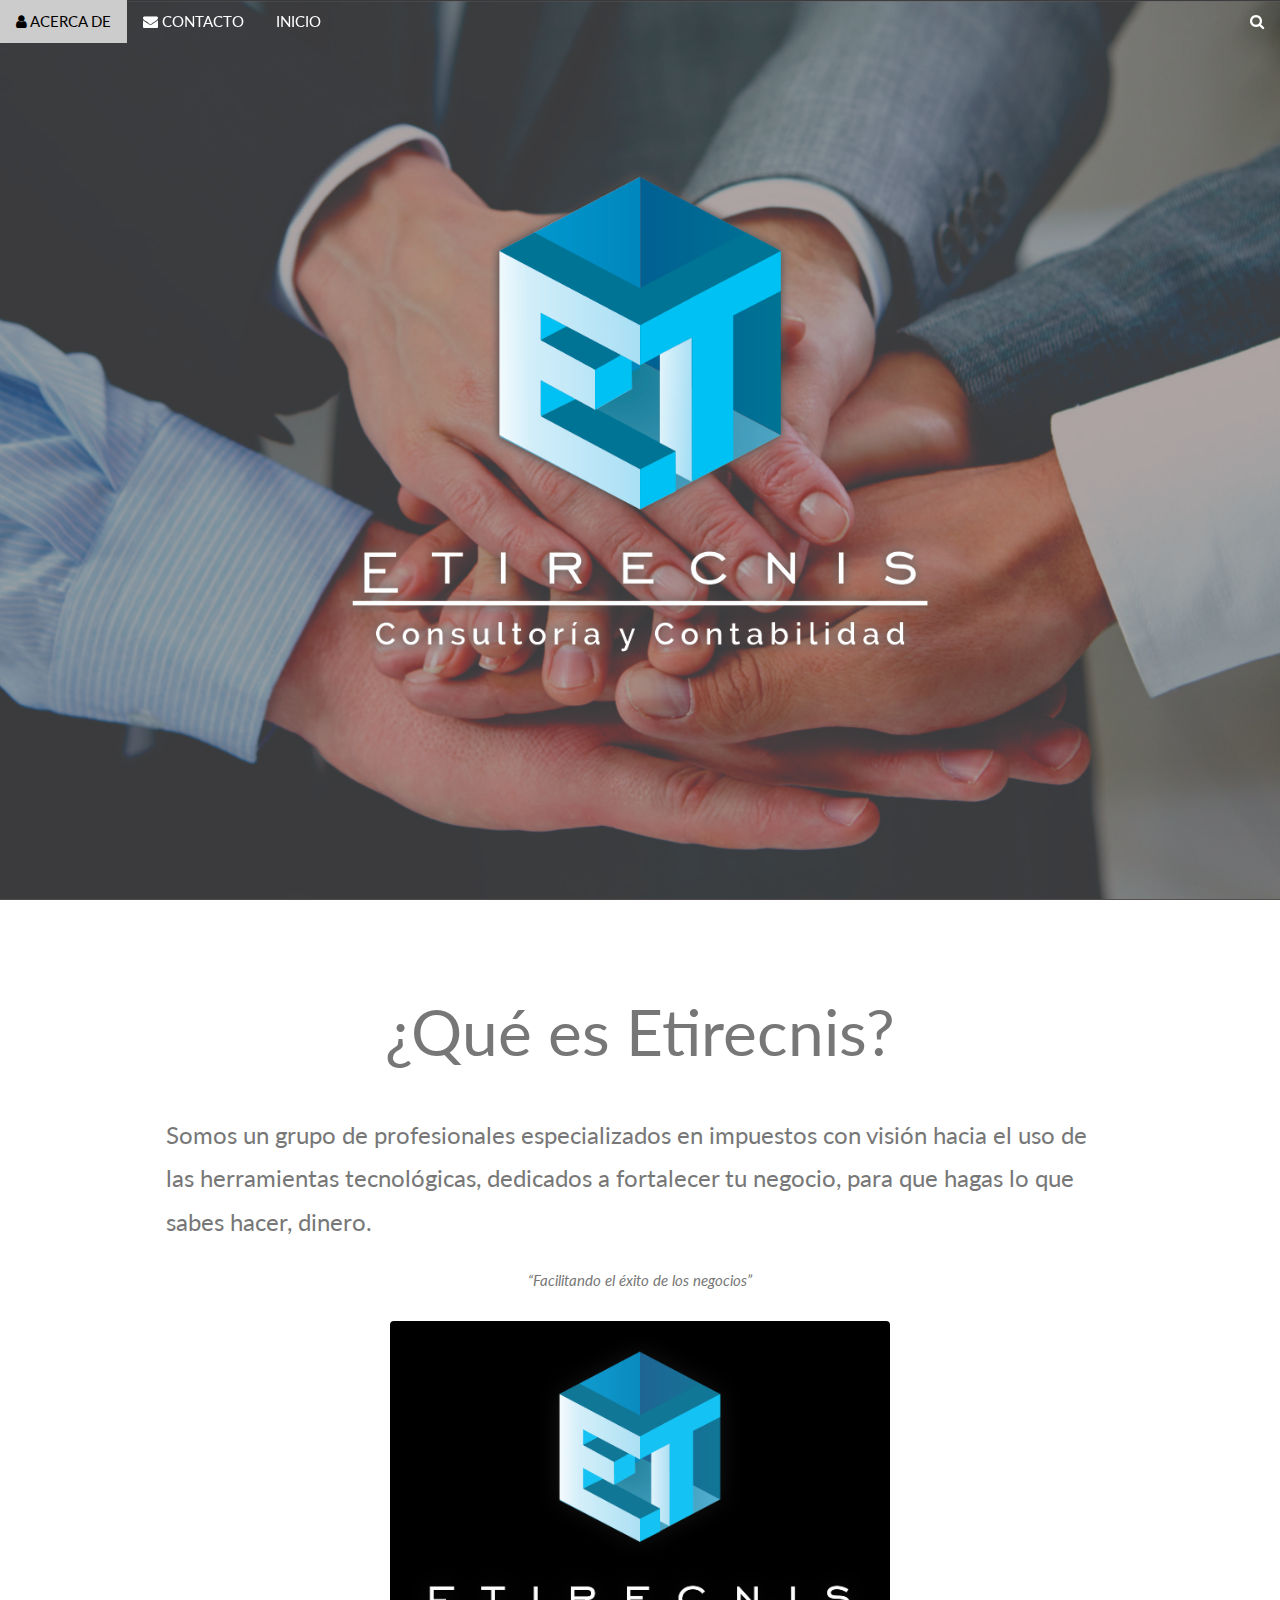
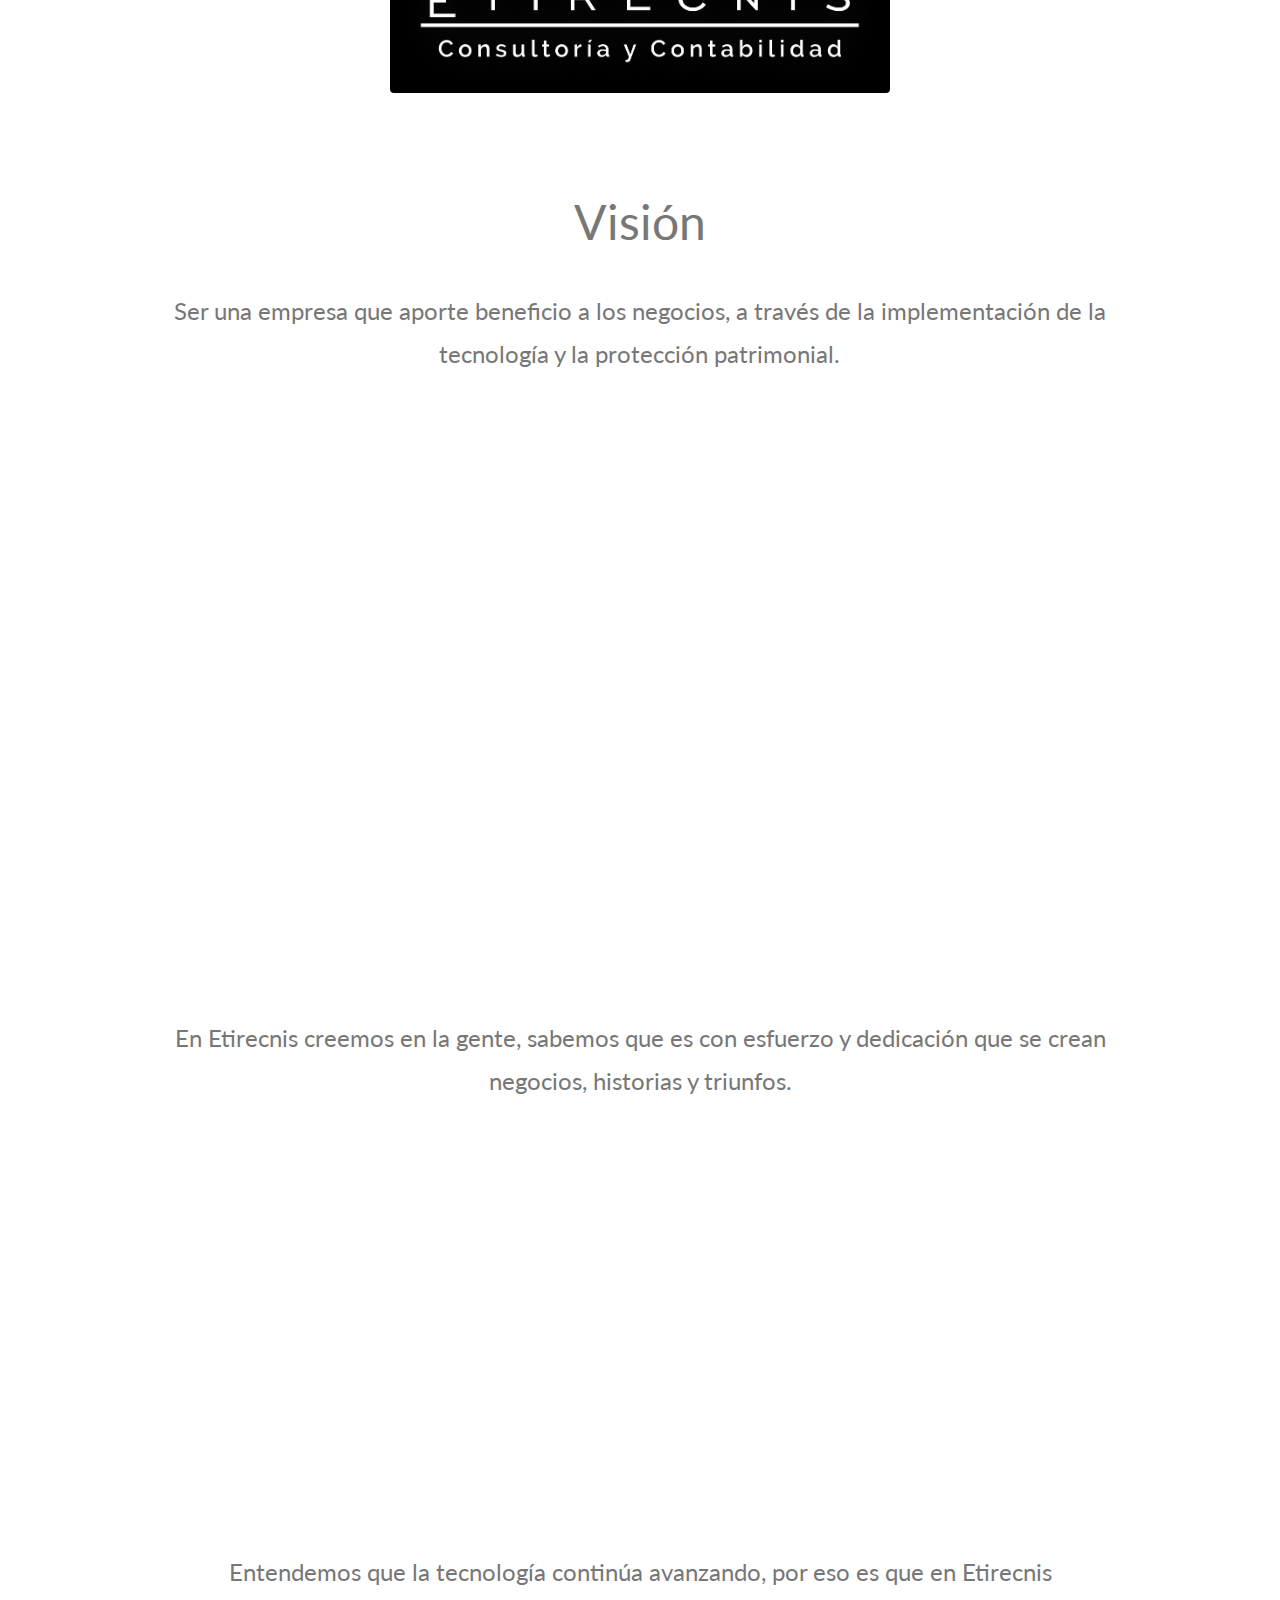
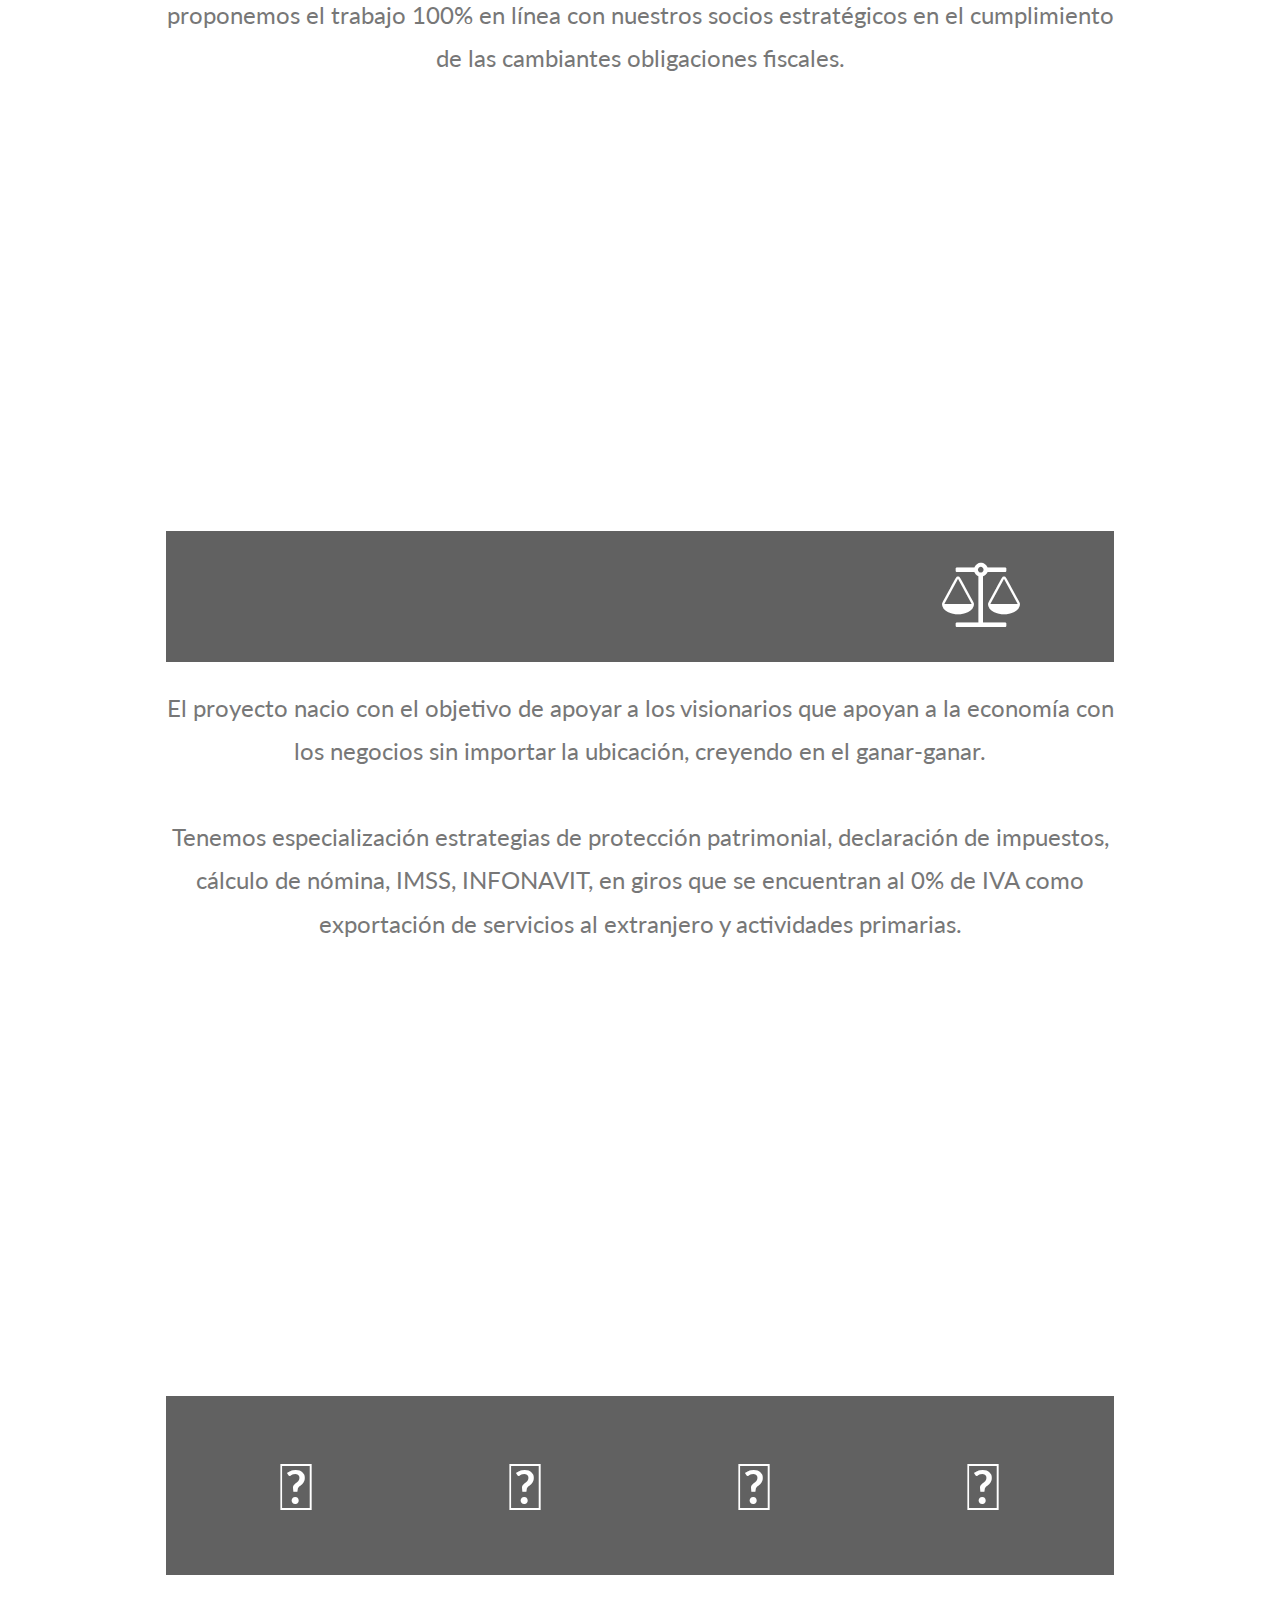
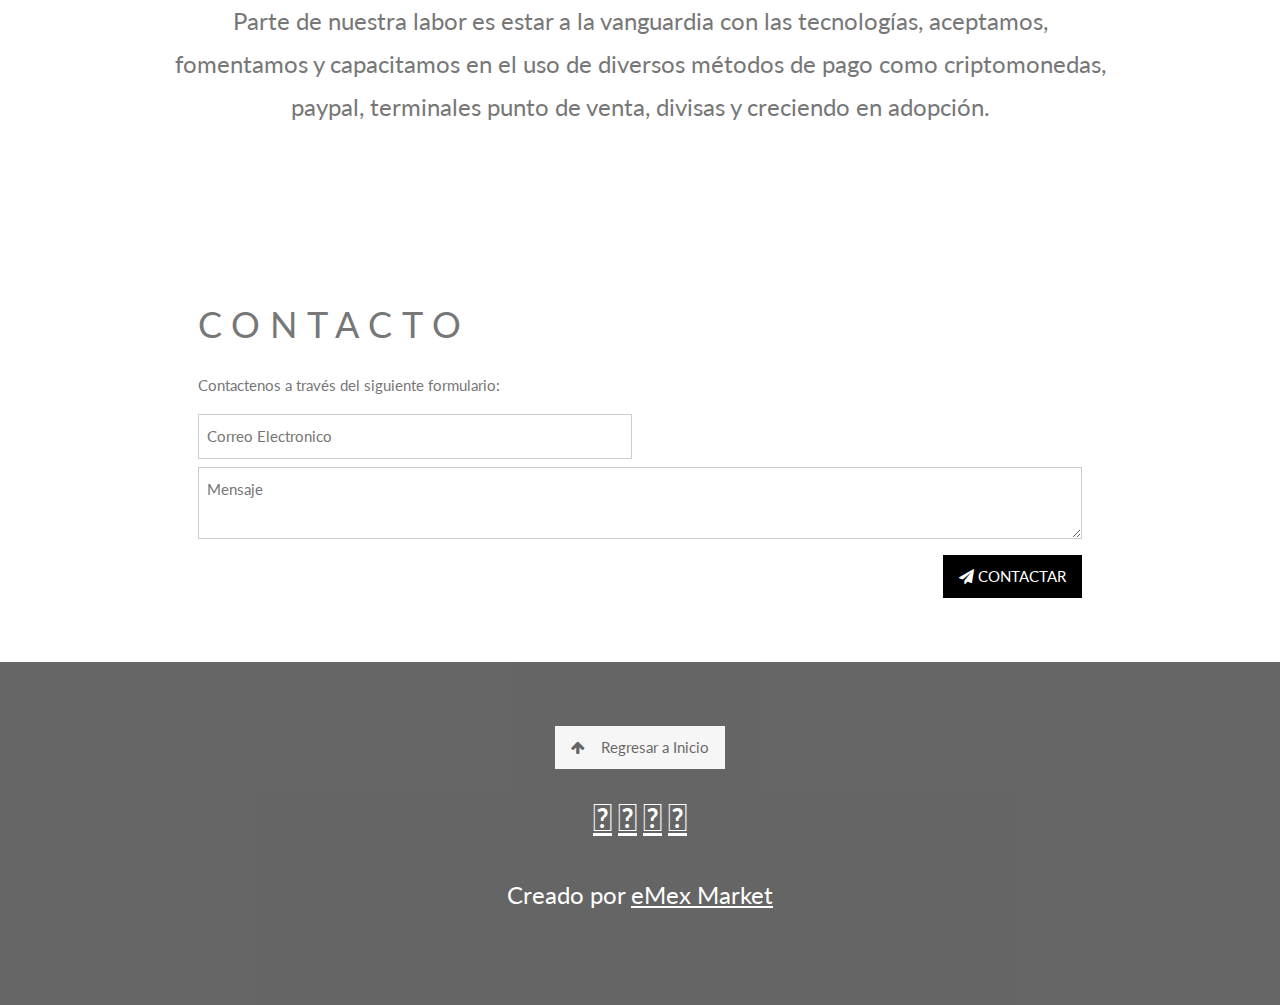
==== commit 56552eee: "fix de imagen de header y formulario de contacto" ====
--- a/index.html
+++ b/index.html
@@ -2,7 +2,7 @@
 <html>
 <title>Etirecnis - Consultaria y Contabilidad</title>
 <meta charset="UTF-8">
-<link rel="icon" href="source/img/Etirecnis Logo letras blancas clean.png">
+<link rel="icon" href="source/img/Etirecnis PNG trans Logo.png">
 <meta name="viewport" content="width=device-width, initial-scale=1">
 <link rel="stylesheet" href="https://www.w3schools.com/w3css/4/w3.css">
 <link rel="stylesheet" href="https://fonts.googleapis.com/css?family=Lato">
@@ -11,53 +11,59 @@
 <style>
 body,h1,h2,h3,h4,h5,h6 {font-family: "Lato", sans-serif;}
 body, html {
-  height: 100%;
-  color: #777;
-  line-height: 1.8;
+	height: 100%;
+	color: #777;
+	line-height: 1.8;
+}
+
+img.center {
+	display: block;
+	margin-left: auto;
+	margin-right: auto;
 }
 
 /* Create a Parallax Effect */
 .bgimg-1, .bgimg-2, .bgimg-3, .bgimg-4, .bgimg-5, .bgimg-6 {
-  background-attachment: fixed;
-  background-position: center;
-  background-repeat: no-repeat;
-  background-size: cover;
+	background-attachment: fixed;
+	background-position: center;
+	background-repeat: no-repeat;
+	background-size: cover;
 }
 
 /* First image (Logo. Full height) */
 .bgimg-1 {
-  background-image: url('source/img/Etirecnis Top.jpg');
-  min-height: 100%;
-  background-color: black;
+	background-image: url('source/img/Etirecnis Top.jpg');
+	min-height: 100%;
+	background-color: black;
 }
 
 /* Second image (Portfolio) */
 .bgimg-2 {
-  background-image: url("source/img/Etirecnis Mid.jpg");
-  min-height: 400px;
+	background-image: url("source/img/Etirecnis Mid.jpg");
+	min-height: 400px;
 }
 
 /* Third image (Contact) */
 .bgimg-3 {
-  background-image: url("/w3images/parallax3.jpg");
-  min-height: 400px;
+	background-image: url("/w3images/parallax3.jpg");
+	min-height: 400px;
 }
 
 /* Third image (Contact) */
 .bgimg-4 {
-  background-image: url("source/img/Etirecnis Bottom.jpg");
-  min-height: 400px;
+	background-image: url("source/img/Etirecnis Bottom.jpg");
+	min-height: 400px;
 }
 
 /* Third image (Contact) */
 .bgimg-5 {
-  background-image: url("source/img/Etirecnis 3Mid.jpg");
-  min-height: 400px;
+	background-image: url("source/img/Etirecnis 3Mid.jpg");
+	min-height: 400px;
 }
 
 .bgimg-6 {
-  background-image: url("source/img/Etirecnis 2Mid.jpg");
-  min-height: 400px;
+	background-image: url("source/img/Etirecnis 2Mid.jpg");
+	min-height: 400px;
 }
 
 .w3-wide {letter-spacing: 10px;}
@@ -67,151 +73,168 @@
 
 <!-- Navbar (sit on top) -->
 <div class="w3-top">
-  <div class="w3-bar w3-text-white" id="myNavbar">
-    <a class="w3-bar-item w3-button w3-hover-black w3-hide-medium w3-hide-large w3-right" href="javascript:void(0);" onclick="toggleFunction()" title="Toggle Navigation Menu">
-      <i class="fa fa-bars"></i>
-    </a>
-    <a href="#home" class="background-size: cover; background-repeat: no-repeat;3-bar-item w3-button">INICIO</a>
-    <a href="#about" class="w3-bar-item w3-button w3-hide-small"><i class="fa fa-user"></i> ACERCA DE</a>
-    <a href="#contact" class="w3-bar-item w3-button w3-hide-small"><i class="fa fa-envelope"></i> CONTACTO</a>
-    <a href="#" class="w3-bar-item w3-button w3-hide-small w3-right w3-hover-red">
-      <i class="fa fa-search"></i>
-    </a>
-  </div>
-
-  <!-- Navbar on small screens -->
-  <div id="navDemo" class="w3-bar-block w3-white w3-hide w3-hide-large w3-hide-medium">
-    <a href="#about" class="w3-bar-item w3-button" onclick="toggleFunction()">ABOUT</a>
-    <a href="#portfolio" class="w3-bar-item w3-button" onclick="toggleFunction()">PORTFOLIO</a>
-    <a href="#contact" class="w3-bar-item w3-button" onclick="toggleFunction()">CONTACT</a>
-    <a href="#" class="w3-bar-item w3-button">SEARCH</a>
-  </div>
+	<div class="w3-bar w3-text-white" id="myNavbar">
+		<a class="w3-bar-item w3-button w3-hover-black w3-hide-medium w3-hide-large w3-right" href="javascript:void(0);" onclick="toggleFunction()" title="Toggle Navigation Menu">
+			<i class="fa fa-bars"></i>
+		</a>
+		<a href="#home" class="background-size: cover; background-repeat: no-repeat;3-bar-item w3-button">INICIO</a>
+		<a href="#about" class="w3-bar-item w3-button w3-hide-small"><i class="fa fa-user"></i> ACERCA DE</a>
+		<a href="#contact" class="w3-bar-item w3-button w3-hide-small"><i class="fa fa-envelope"></i> CONTACTO</a>
+		<a href="#" class="w3-bar-item w3-button w3-hide-small w3-right w3-hover-red">
+			<i class="fa fa-search"></i>
+		</a>
+	</div>
+
+	<!-- Navbar on small screens -->
+	<div id="navDemo" class="w3-bar-block w3-white w3-hide w3-hide-large w3-hide-medium">
+		<a href="#about" class="w3-bar-item w3-button" onclick="toggleFunction()">ACERCA DE</a>
+		<a href="#contact" class="w3-bar-item w3-button" onclick="toggleFunction()">CONTACTO</a>
+		<a href="#" class="w3-bar-item w3-button">SEARCH</a>
+	</div>
 </div>
 
 <!-- First Parallax Image with Logo Text -->
 <div class="bgimg-1 w3-display-container" id="home">
-  <div class="w3-display-middle" style="white-space:nowrap;">
-  </div>
+	<div class="w3-display-middle" style="white-space:nowrap;">
+	</div>
 </div>
 
 <!-- Container (About Section) -->
 <div class="w3-content w3-container w3-padding-64" id="about">
-  <h2 class="w3-center w3-jumbo">¿Qué es Etirecnis?</h2>
-  <p class="w3-xlarge ">Somos un grupo de profesionales especializados en impuestos con visión hacia el uso de las herramientas tecnológicas, dedicados a fortalecer tu negocio, para que hagas lo que sabes hacer, dinero.</p>
-  <p class=3-center"><em>“Facilitando el éxito de los negocios”</em></p>
-  <div class="w3-row">
-    <div class="w3-col m12 w3-center w3-padding-large">
-      <img src="source/img/Etirecnis PNG trans Logo.png" class="w3-round w3-image w3-black" alt="Etirecnis" width="500" height="333">
-    </div>
-
-    <!-- Hide this text on small devices -->
-    <div class="w3-col m12 w3-hide-small w3-padding-64">
-        <h3 class="w3-center w3-xxxlarge">Visión</h3>
-        <p class="w3-center w3-xlarge">Ser una empresa que aporte beneficio a los negocios, a través de la implementación de la tecnología y la protección patrimonial.</p>
-    </div>
-  </div>
+	<h2 class="w3-center w3-jumbo">¿Qué es Etirecnis?</h2>
+	<p class="w3-xlarge ">Somos un grupo de profesionales especializados en impuestos con visión hacia el uso de las herramientas tecnológicas, dedicados a fortalecer tu negocio, para que hagas lo que sabes hacer, dinero.</p>
+	<p class="w3-center"><em>“Facilitando el éxito de los negocios”</em></p>
+	<div class="w3-row">
+		<div class="w3-col m12 w3-center w3-padding-large">
+			<img src="source/img/Etirecnis PNG trans Logo.png" class="w3-round w3-image w3-black" alt="Etirecnis" width="500" height="333">
+		</div>
+
+		<!-- Hide this text on small devices -->
+		<div class="w3-col m12 w3-hide-small w3-padding-64">
+				<h3 class="w3-center w3-xxxlarge">Visión</h3>
+				<p class="w3-center w3-xlarge">Ser una empresa que aporte beneficio a los negocios, a través de la implementación de la tecnología y la protección patrimonial.</p>
+		</div>
+	</div>
 </div>
 <div class="bgimg-2 w3-display-container w3-opacity-min">
 </div>
 <div class="w3-content w3-container w3-padding-64">
-    <p class="w3-center w3-xlarge">En Etirecnis creemos en la gente, sabemos que es con esfuerzo y dedicación que se crean negocios, historias y triunfos.
+		<p class="w3-center w3-xlarge">En Etirecnis creemos en la gente, sabemos que es con esfuerzo y dedicación que se crean negocios, historias y triunfos.
 	</p>
 	<div class="bgimg-6 w3-display-container w3-opacity-min">
 	</div>
 	<p class="w3-center w3-xlarge">
-        Entendemos que la tecnología continúa avanzando, por eso es que en Etirecnis proponemos el trabajo 100% en línea con nuestros socios estratégicos en el cumplimiento de las cambiantes obligaciones fiscales.
-    </p><br>
-  	<div class="bgimg-5 w3-display-container w3-opacity-min">
-	</div>
-    <div class="w3-content w3-container w3-dark-grey w3-padding-16 w3-center">
-        <div class="w3-quarter w3-section">
-            <span class="w3-xlarge"><i class="fa fa-business-time w3-jumbo"></i></span><br>
-        </div>
-        <div class="w3-quarter w3-section">
-            <span class="w3-xlarge"><i class="fa fa-handshake w3-jumbo"></i></span><br>
-        </div>
-        <div class="w3-quarter w3-section">
-            <span class="w3-xlarge"><i class="fa fa-chalkboard-teacher w3-jumbo"></i></span><br>
-        </div>
-        <div class="w3-quarter w3-section">
-            <span class="w3-xlarge"><i class="fa fa-balance-scale w3-jumbo"></i></span><br>
-        </div>
-    </div>
-    <p class="w3-center w3-xlarge">
-        El proyecto nacio con el objetivo de apoyar a los visionarios que apoyan a la economía con los negocios sin importar la ubicación, creyendo en el ganar-ganar.
-        <br><br>
-        Tenemos especialización estrategias de protección patrimonial, declaración de impuestos, cálculo de nómina, IMSS, INFONAVIT, en giros que se encuentran al 0% de IVA como exportación de servicios al extranjero y actividades primarias.
-    </p><br>
-    <div class="bgimg-4 w3-display-container w3-opacity-min">
-	</div>
-    <div class="w3-content w3-container w3-dark-grey w3-padding-16 w3-center">
-        <div class="w3-quarter w3-section">
-            <span class="w3-xlarge"><i class="fab fa-btc w3-jumbo"></i></span><br>
-        </div>
-        <div class="w3-quarter w3-section">
-            <span class="w3-xlarge"><i class="fab fa-cc-paypal w3-jumbo"></i></span><br>
-        </div>
-        <div class="w3-quarter w3-section">
-            <span class="w3-xlarge"><i class="fab fa-cc-visa w3-jumbo"></i></span><br>
-        </div>
-        <div class="w3-quarter w3-section">
-            <span class="w3-xlarge"><i class="fab fa-cc-mastercard w3-jumbo"></i></span><br>
-        </div>
-    </div>
-    <p class="w3-center w3-xlarge">
-        Parte de nuestra labor es estar a la vanguardia con las tecnologías, aceptamos, fomentamos y capacitamos en el uso de diversos métodos de pago como criptomonedas, paypal, terminales punto de venta, divisas y creciendo en adopción.
-    </p><br>
-</div>
-
+				Entendemos que la tecnología continúa avanzando, por eso es que en Etirecnis proponemos el trabajo 100% en línea con nuestros socios estratégicos en el cumplimiento de las cambiantes obligaciones fiscales.
+		</p><br>
+		<div class="bgimg-5 w3-display-container w3-opacity-min">
+	</div>
+		<div class="w3-content w3-container w3-dark-grey w3-padding-16 w3-center">
+				<div class="w3-quarter w3-section">
+						<span class="w3-xlarge"><i class="fa fa-business-time w3-jumbo"></i></span><br>
+				</div>
+				<div class="w3-quarter w3-section">
+						<span class="w3-xlarge"><i class="fa fa-handshake w3-jumbo"></i></span><br>
+				</div>
+				<div class="w3-quarter w3-section">
+						<span class="w3-xlarge"><i class="fa fa-chalkboard-teacher w3-jumbo"></i></span><br>
+				</div>
+				<div class="w3-quarter w3-section">
+						<span class="w3-xlarge"><i class="fa fa-balance-scale w3-jumbo"></i></span><br>
+				</div>
+		</div>
+		<p class="w3-center w3-xlarge">
+				El proyecto nacio con el objetivo de apoyar a los visionarios que apoyan a la economía con los negocios sin importar la ubicación, creyendo en el ganar-ganar.
+				<br><br>
+				Tenemos especialización estrategias de protección patrimonial, declaración de impuestos, cálculo de nómina, IMSS, INFONAVIT, en giros que se encuentran al 0% de IVA como exportación de servicios al extranjero y actividades primarias.
+		</p><br>
+		<div class="bgimg-4 w3-display-container w3-opacity-min">
+	</div>
+		<div class="w3-content w3-container w3-dark-grey w3-padding-16 w3-center">
+				<div class="w3-quarter w3-section">
+						<span class="w3-xlarge"><i class="fab fa-btc w3-jumbo"></i></span><br>
+				</div>
+				<div class="w3-quarter w3-section">
+						<span class="w3-xlarge"><i class="fab fa-cc-paypal w3-jumbo"></i></span><br>
+				</div>
+				<div class="w3-quarter w3-section">
+						<span class="w3-xlarge"><i class="fab fa-cc-visa w3-jumbo"></i></span><br>
+				</div>
+				<div class="w3-quarter w3-section">
+						<span class="w3-xlarge"><i class="fab fa-cc-mastercard w3-jumbo"></i></span><br>
+				</div>
+		</div>
+		<p class="w3-center w3-xlarge">
+				Parte de nuestra labor es estar a la vanguardia con las tecnologías, aceptamos, fomentamos y capacitamos en el uso de diversos métodos de pago como criptomonedas, paypal, terminales punto de venta, divisas y creciendo en adopción.
+		</p><br>
+</div>	
+<div class="w3-content w3-container w3-padding" id="contact">
+	<div class="w3-row w3-padding w3-section">
+		<div class="w3-col m12 w3-panel">
+			<span class="w3-xxlarge w3-wide">CONTACTO</span>
+			<p>Contactenos a través del siguiente formulario:</p>
+			<form action="https://formspree.io/contacto@etirecnis.com" method="POST">
+				<div class="w3-row-padding" style="margin:0 -16px 8px -16px">
+					<div class="w3-half">
+						<input class="w3-input w3-border" type="email" placeholder="Correo Electronico" required name="email" id="email">
+					</div>
+				</div>
+				<textarea name="messgae" id="message" class="w3-input w3-border" placeholder="Mensaje"></textarea>
+				<button class="w3-button w3-black w3-right w3-section" type="submit">
+					<i class="fa fa-paper-plane"></i> CONTACTAR
+				</button>
+			</form>
+		</div>
+	</div>
+</div>
 <!-- Modal for full size images on click-->
 <div id="modal01" class="w3-modal w3-black" onclick="this.style.display='none'">
-  <span class="w3-button w3-large w3-black w3-display-topright" title="Close Modal Image"><i class="fa fa-remove"></i></span>
-  <div class="w3-modal-content w3-animate-zoom w3-center w3-transparent w3-padding-64">
-    <img id="img01" class="w3-image">
-    <p id="caption" class="w3-opacity w3-large"></p>
-  </div>
+	<span class="w3-button w3-large w3-black w3-display-topright" title="Close Modal Image"><i class="fa fa-remove"></i></span>
+	<div class="w3-modal-content w3-animate-zoom w3-center w3-transparent w3-padding-64">
+		<img id="img01" class="w3-image">
+		<p id="caption" class="w3-opacity w3-large"></p>
+	</div>
 </div>
 
 <!-- Footer -->
 <footer class="w3-center w3-black w3-padding-64 w3-opacity">
-  <a href="#home" class="w3-button w3-light-grey"><i class="fa fa-arrow-up w3-margin-right"></i>Regresar a Inicio</a>
-  <div class="w3-xlarge w3-section">
-    <a class="w3-xxlarge" target="_blank" href="https://facebook.com/etirecnisoficial"><i class="fab fa-facebook w3-hover-opacity"></i></a>
-    <a class="w3-xxlarge" target="_blank" href="https://instagram.com/etirecnisoficial"><i class="fab fa-instagram w3-hover-opacity"></i></a>
-    <a class="w3-xxlarge" target="_blank" href="https://twitter.com/etirecnisoficial"><i class="fab fa-twitter w3-hover-opacity"></i></a>
-    <a class="w3-xxlarge" target="_blank" href="https://linkedin.com/etirecnisoficial"><i class="fab fa-linkedin w3-hover-opacity"></i></a>
-  </div>
-  <p class="w3-xlarge">Creado por <a href="javascript:void(0)" title="W3.CSS" target="_blank" class="w3-hover-text-green">eMex Market</a></p>
+	<a href="#home" class="w3-button w3-light-grey"><i class="fa fa-arrow-up w3-margin-right"></i>Regresar a Inicio</a>
+	<div class="w3-xlarge w3-section">
+		<a class="w3-xxlarge" target="_blank" href="https://facebook.com/etirecnisoficial"><i class="fab fa-facebook w3-hover-opacity"></i></a>
+		<a class="w3-xxlarge" target="_blank" href="https://instagram.com/etirecnisoficial"><i class="fab fa-instagram w3-hover-opacity"></i></a>
+		<a class="w3-xxlarge" target="_blank" href="https://twitter.com/etirecnisoficial"><i class="fab fa-twitter w3-hover-opacity"></i></a>
+		<a class="w3-xxlarge" target="_blank" href="https://linkedin.com/etirecnisoficial"><i class="fab fa-linkedin w3-hover-opacity"></i></a>
+	</div>
+	<p class="w3-xlarge">Creado por <a href="javascript:void(0)" title="W3.CSS" target="_blank" class="w3-hover-text-green">eMex Market</a></p>
 </footer>
  
 <script>
 // Modal Image Gallery
 function onClick(element) {
-  document.getElementById("img01").src = element.src;
-  document.getElementById("modal01").style.display = "block";
-  var captionText = document.getElementById("caption");
-  captionText.innerHTML = element.alt;
+	document.getElementById("img01").src = element.src;
+	document.getElementById("modal01").style.display = "block";
+	var captionText = document.getElementById("caption");
+	captionText.innerHTML = element.alt;
 }
 
 // Change style of navbar on scroll
 window.onscroll = function() {myFunction()};
 function myFunction() {
-    var navbar = document.getElementById("myNavbar");
-    if (document.body.scrollTop > 100 || document.documentElement.scrollTop > 100) {
-        navbar.className = "w3-bar" + " w3-card" + " w3-animate-top" + " w3-white";
-    } else {
-        navbar.className = navbar.className.replace(" w3-card w3-animate-top w3-white", " w3-text-white");
-    }
+		var navbar = document.getElementById("myNavbar");
+		if (document.body.scrollTop > 100 || document.documentElement.scrollTop > 100) {
+				navbar.className = "w3-bar" + " w3-card" + " w3-animate-top" + " w3-white";
+		} else {
+				navbar.className = navbar.className.replace(" w3-card w3-animate-top w3-white", " w3-text-white");
+		}
 }
 
 // Used to toggle the menu on small screens when clicking on the menu button
 function toggleFunction() {
-    var x = document.getElementById("navDemo");
-    if (x.className.indexOf("w3-show") == -1) {
-        x.className += " w3-show";
-    } else {
-        x.className = x.className.replace(" w3-show", "");
-    }
+		var x = document.getElementById("navDemo");
+		if (x.className.indexOf("w3-show") == -1) {
+				x.className += " w3-show";
+		} else {
+				x.className = x.className.replace(" w3-show", "");
+		}
 }
 </script>
 
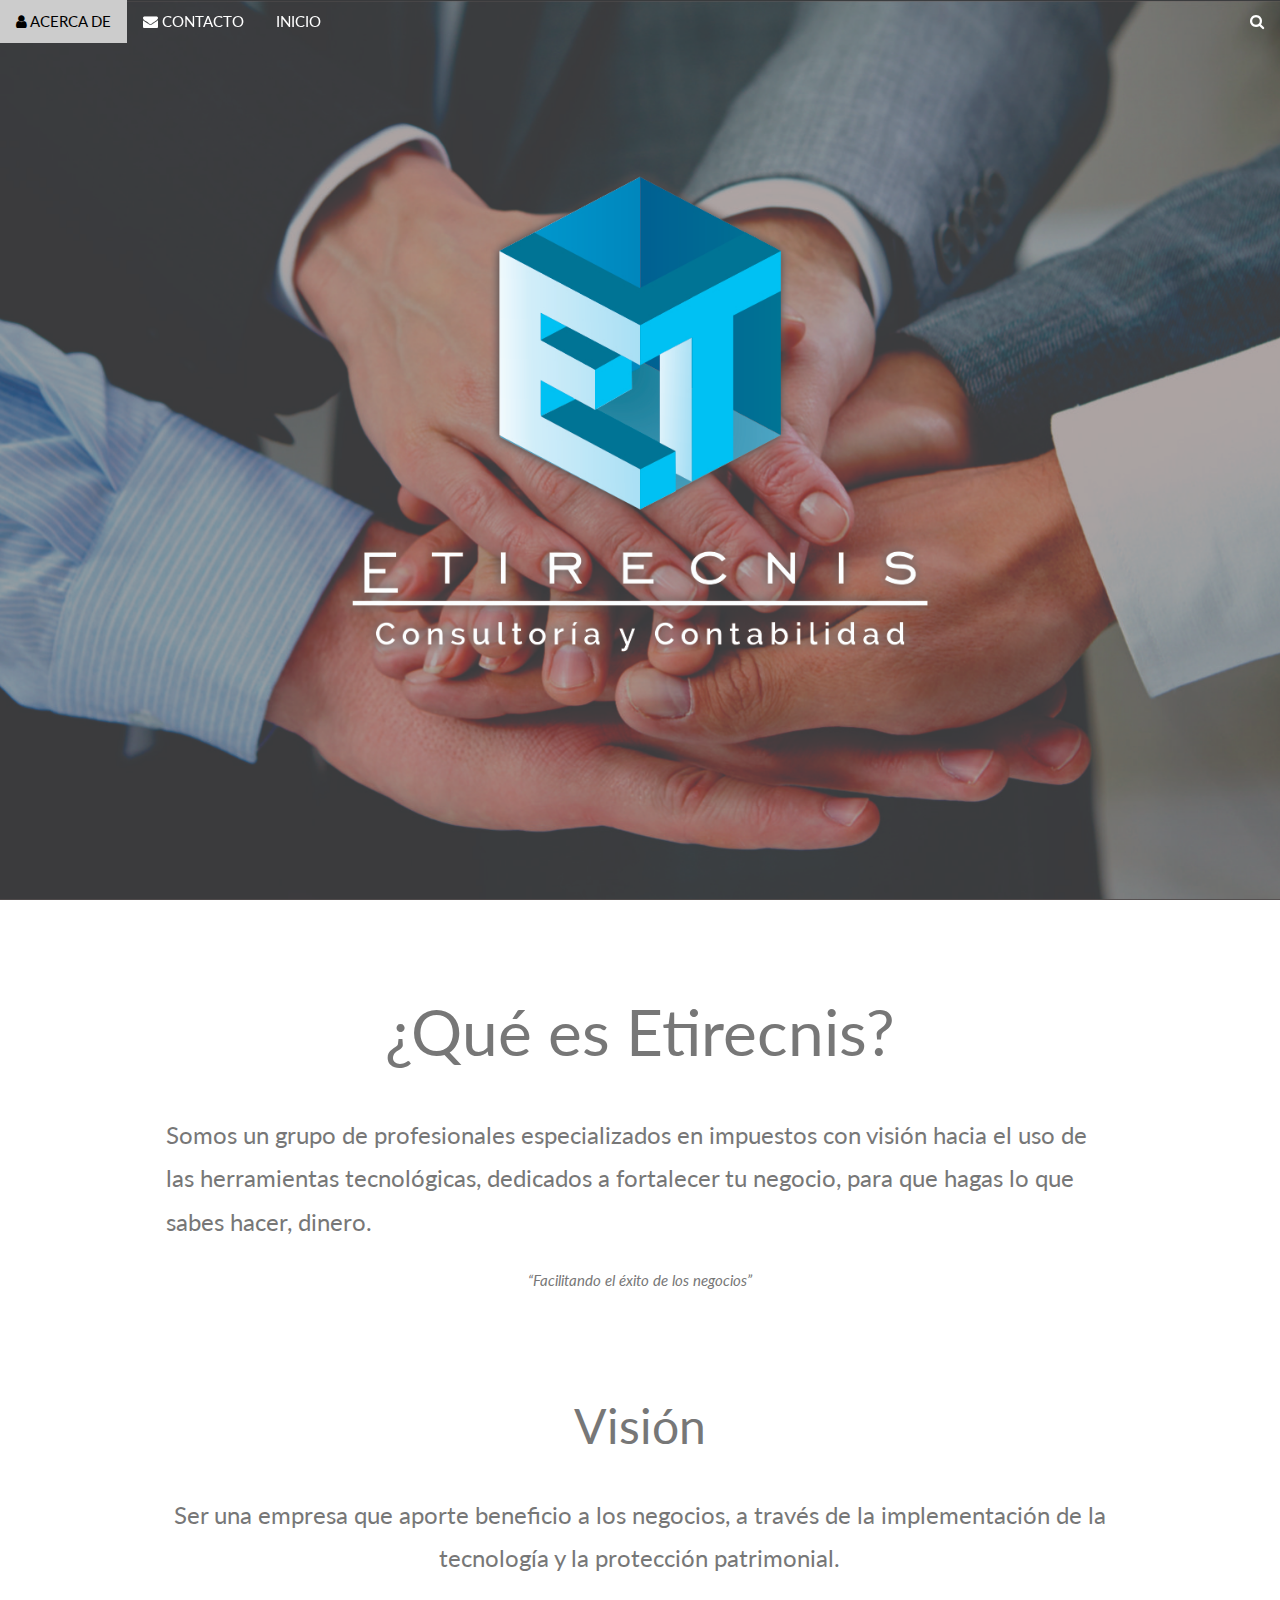
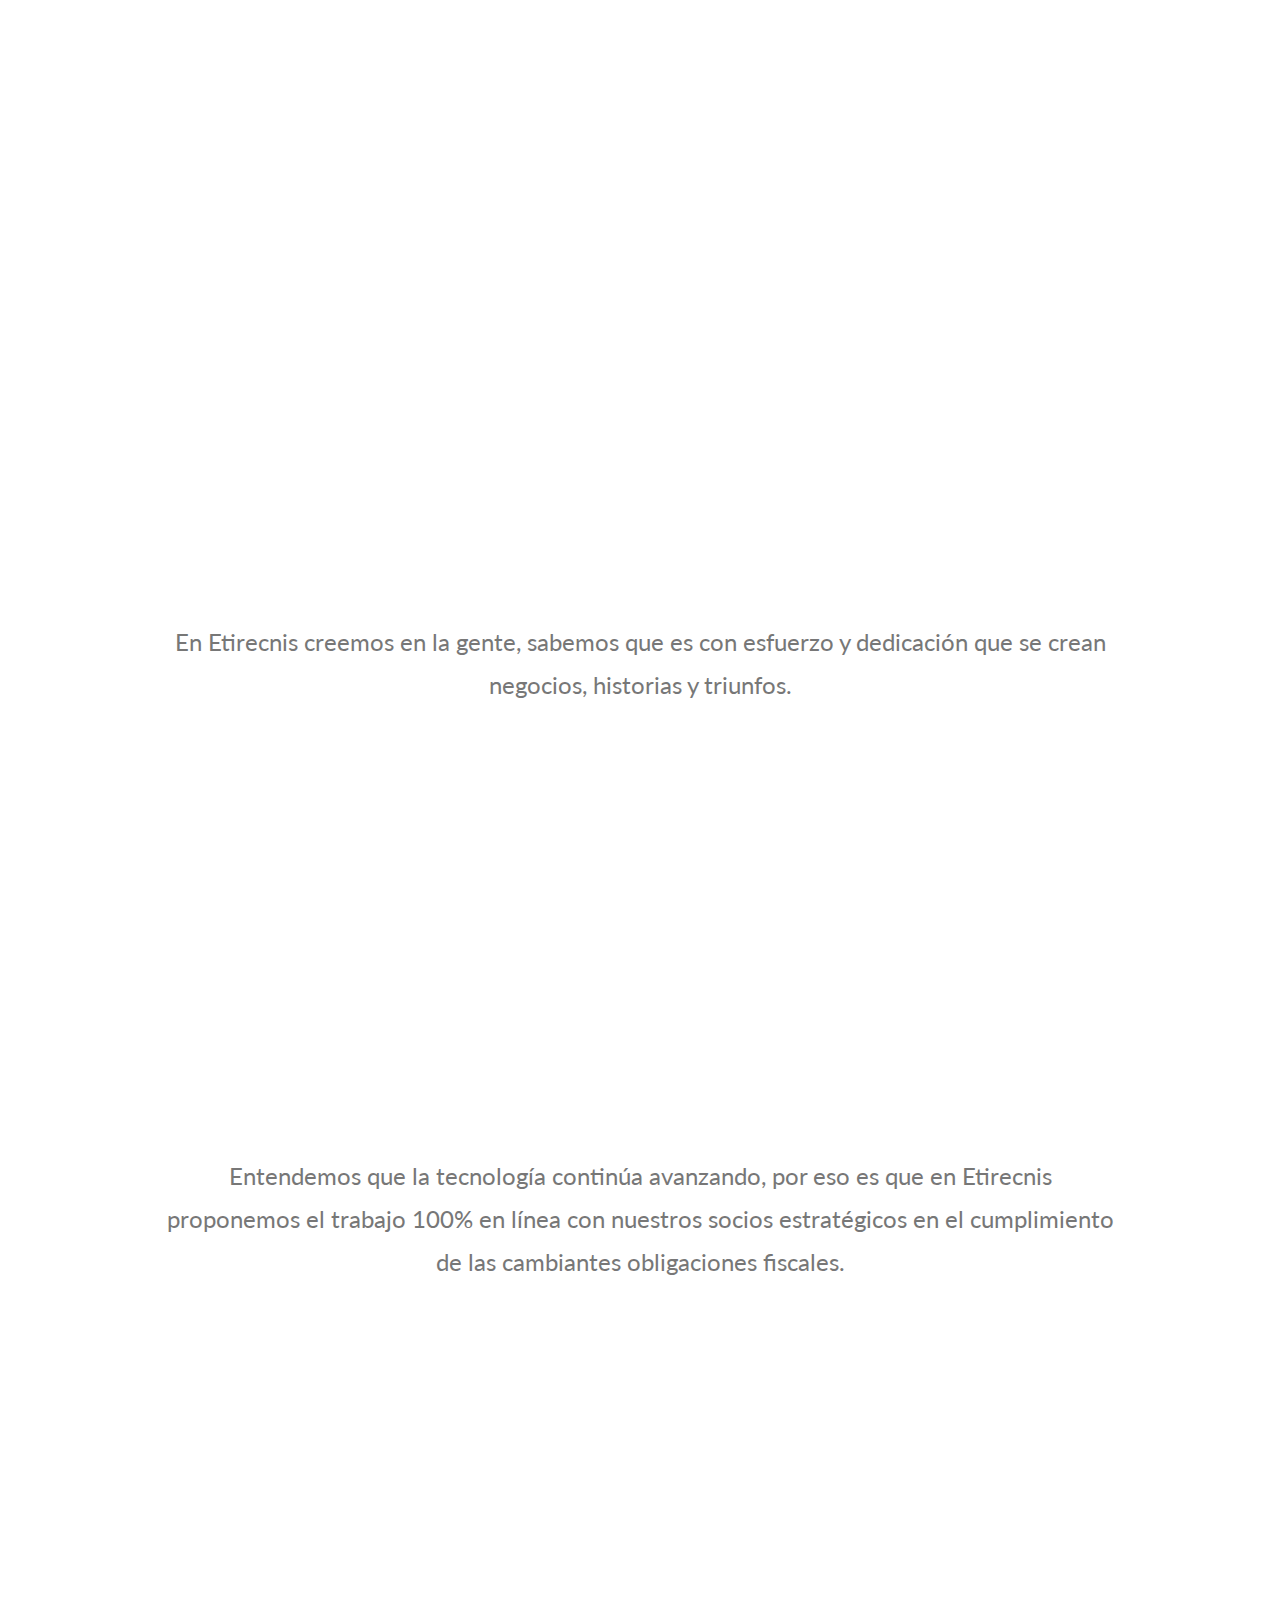
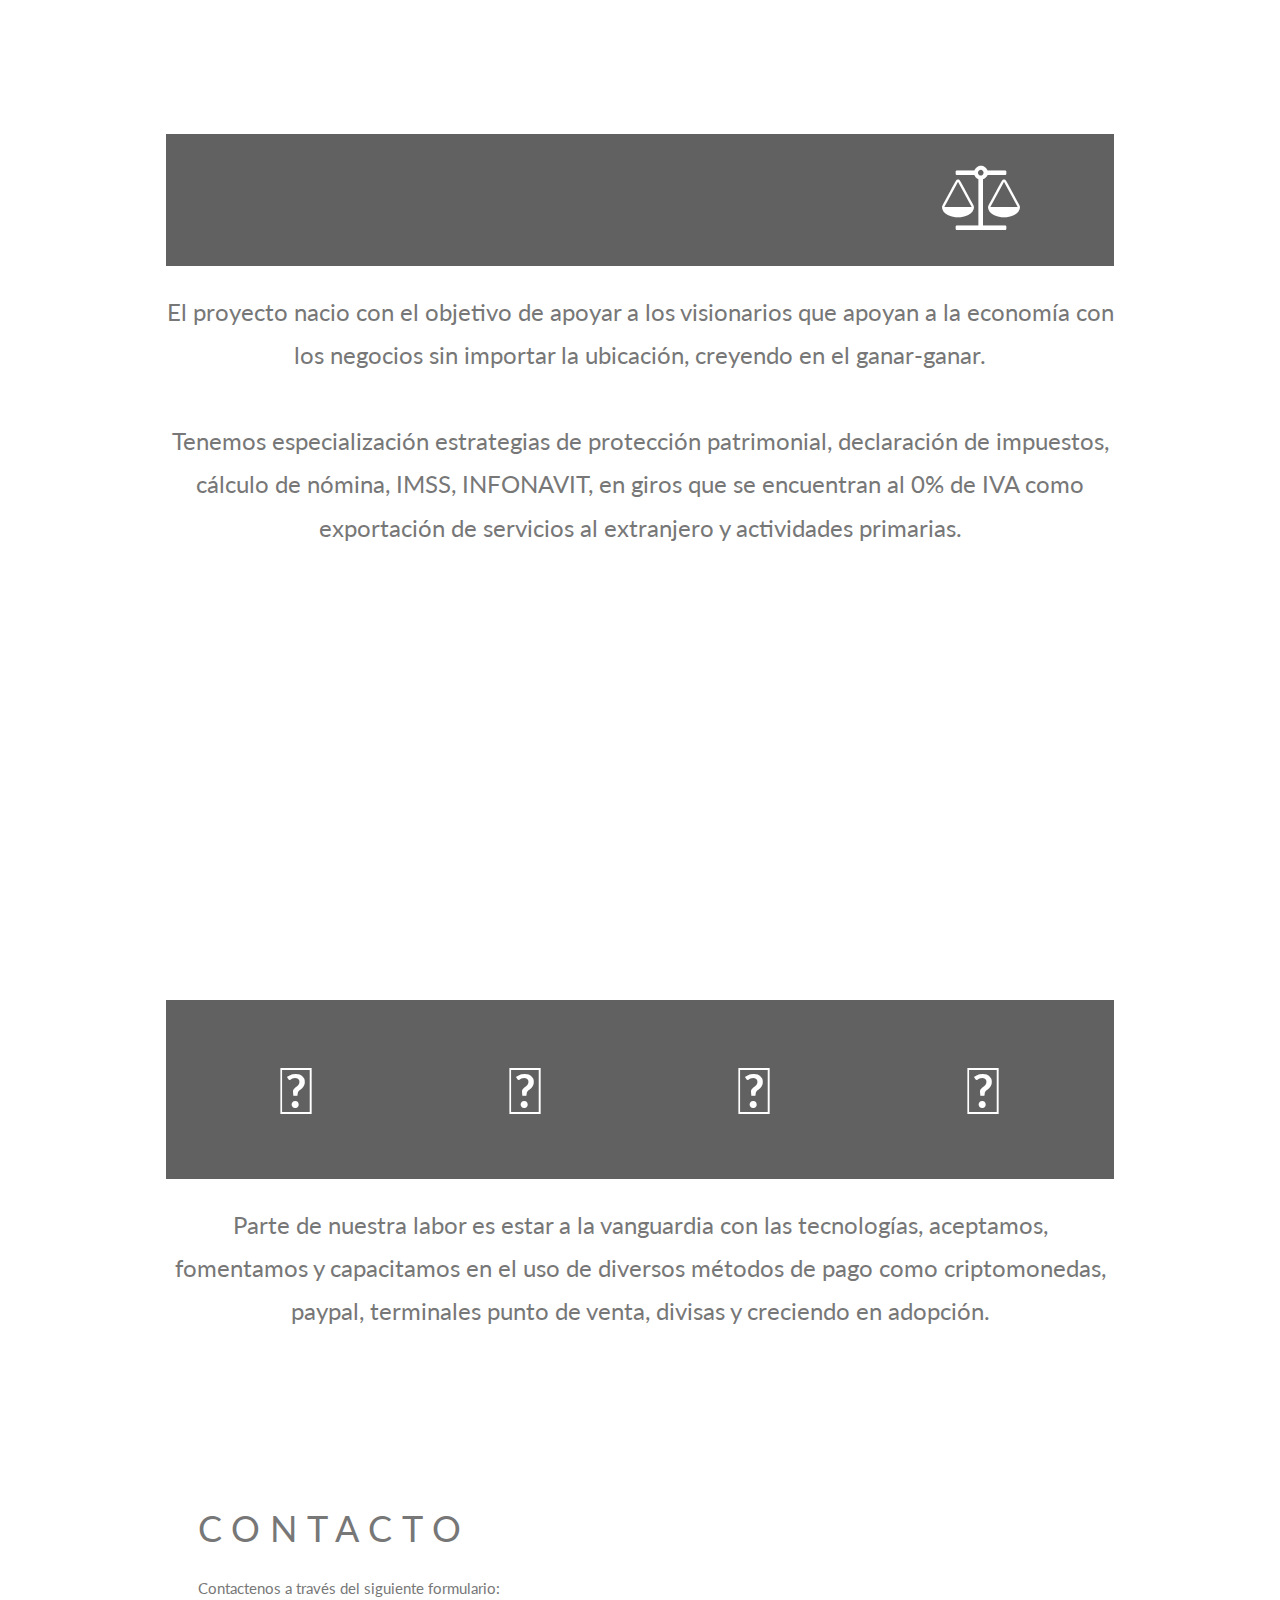
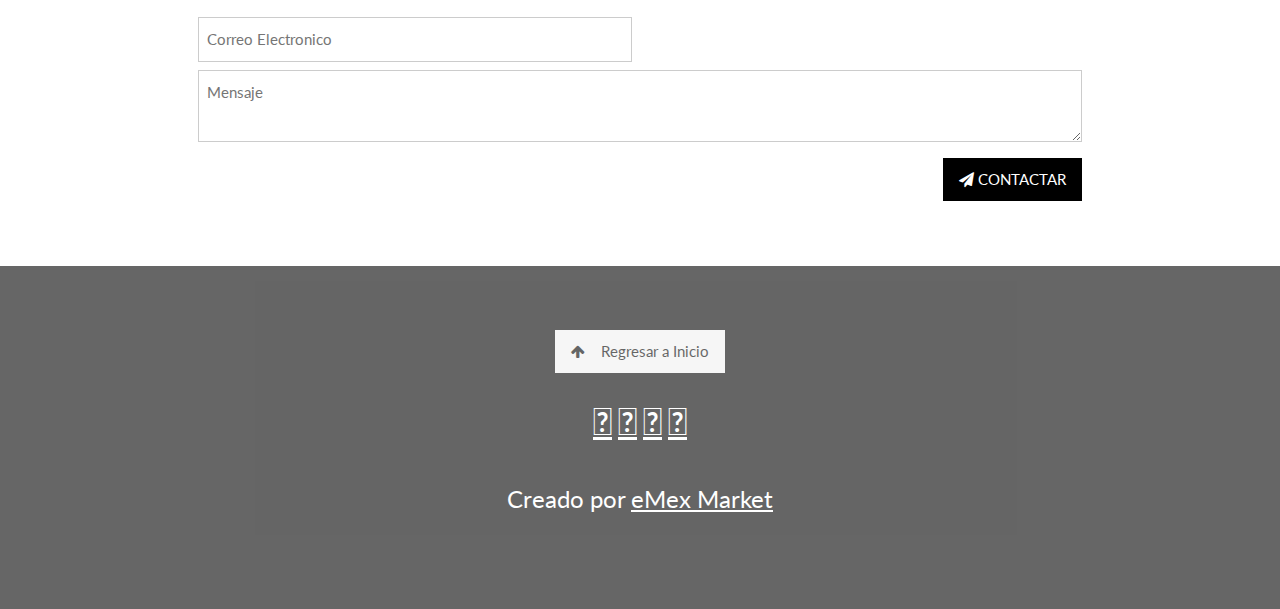
==== commit a7dbb03c: "adfasdf" ====
--- a/index.html
+++ b/index.html
@@ -89,7 +89,6 @@
 	<div id="navDemo" class="w3-bar-block w3-white w3-hide w3-hide-large w3-hide-medium">
 		<a href="#about" class="w3-bar-item w3-button" onclick="toggleFunction()">ACERCA DE</a>
 		<a href="#contact" class="w3-bar-item w3-button" onclick="toggleFunction()">CONTACTO</a>
-		<a href="#" class="w3-bar-item w3-button">SEARCH</a>
 	</div>
 </div>
 
@@ -105,10 +104,6 @@
 	<p class="w3-xlarge ">Somos un grupo de profesionales especializados en impuestos con visión hacia el uso de las herramientas tecnológicas, dedicados a fortalecer tu negocio, para que hagas lo que sabes hacer, dinero.</p>
 	<p class="w3-center"><em>“Facilitando el éxito de los negocios”</em></p>
 	<div class="w3-row">
-		<div class="w3-col m12 w3-center w3-padding-large">
-			<img src="source/img/Etirecnis PNG trans Logo.png" class="w3-round w3-image w3-black" alt="Etirecnis" width="500" height="333">
-		</div>
-
 		<!-- Hide this text on small devices -->
 		<div class="w3-col m12 w3-hide-small w3-padding-64">
 				<h3 class="w3-center w3-xxxlarge">Visión</h3>
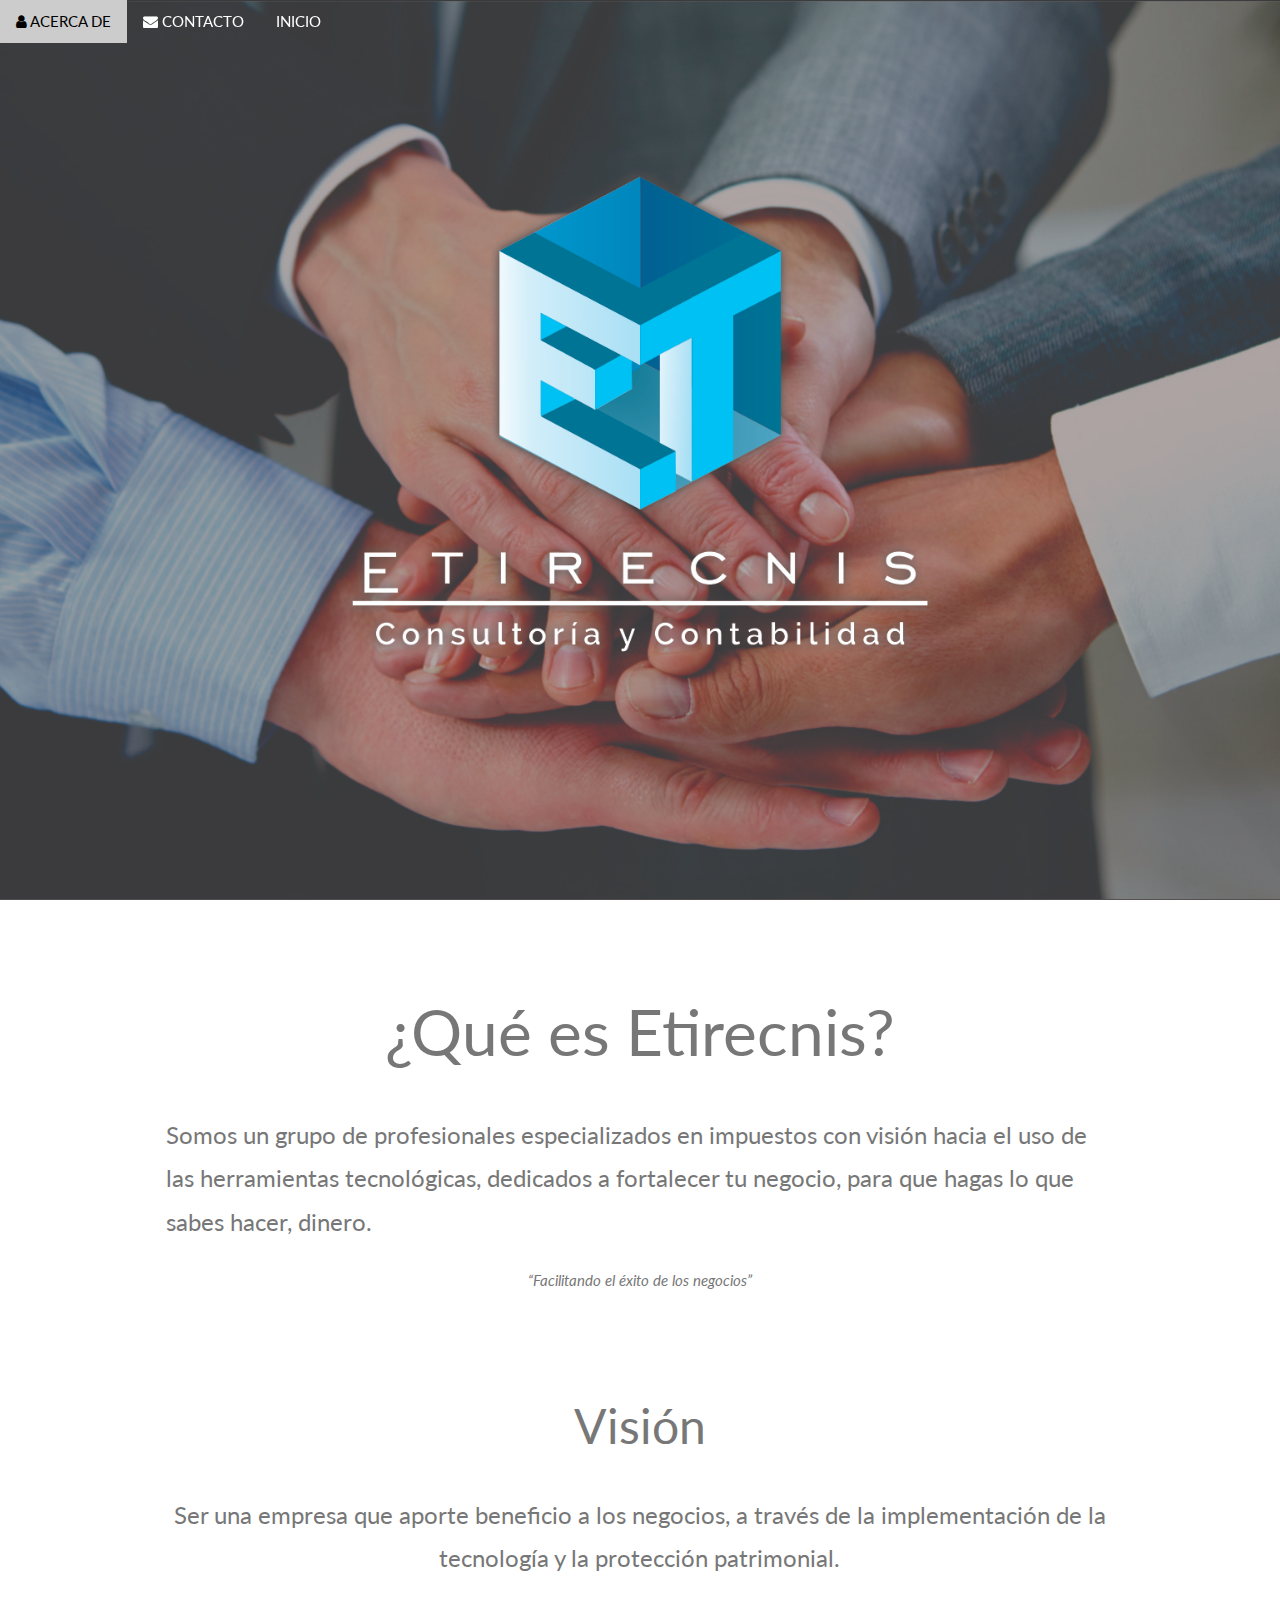
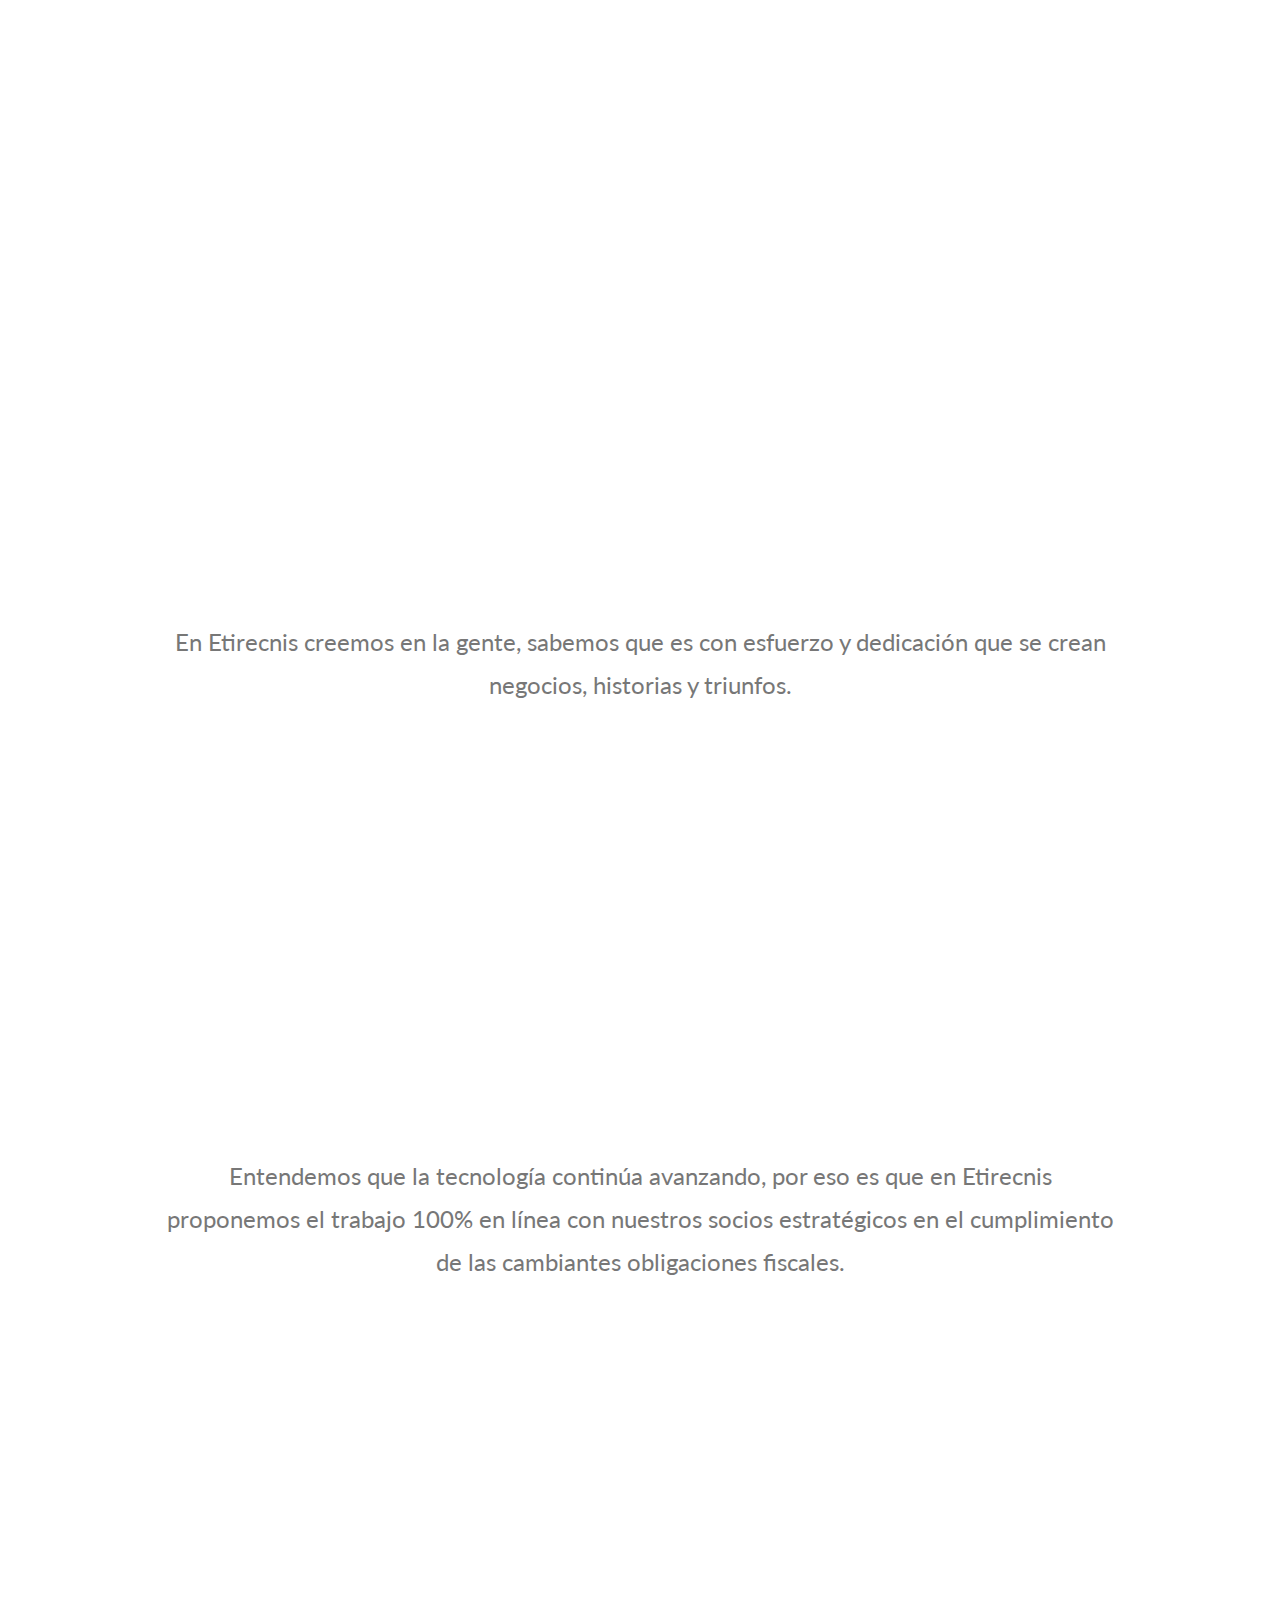
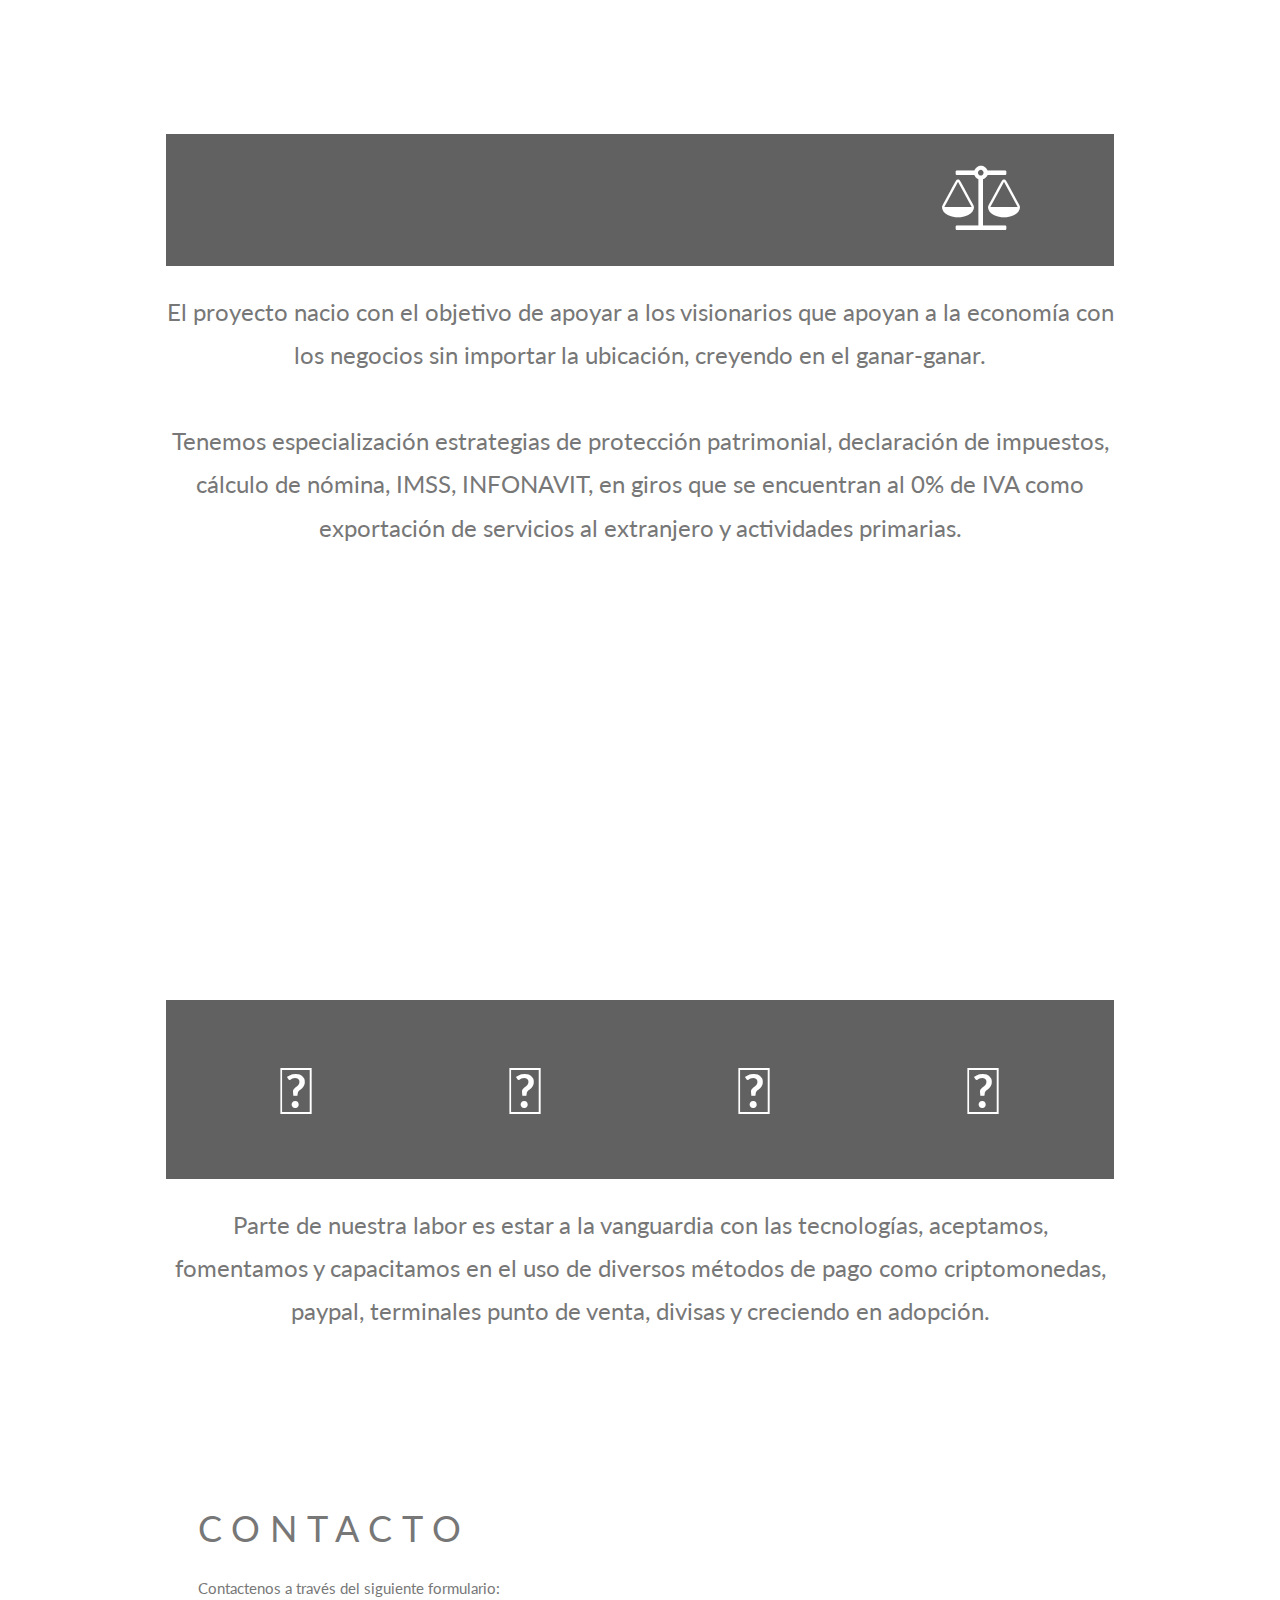
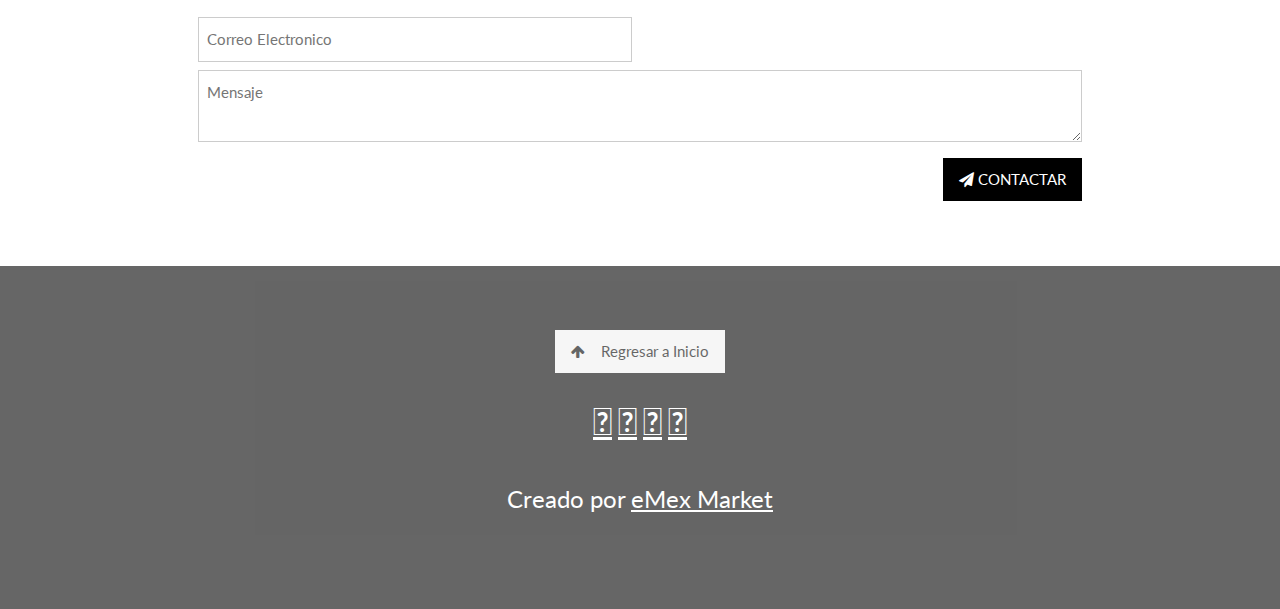
==== commit dbdc680f: "ssssssss" ====
--- a/index.html
+++ b/index.html
@@ -80,9 +80,6 @@
 		<a href="#home" class="background-size: cover; background-repeat: no-repeat;3-bar-item w3-button">INICIO</a>
 		<a href="#about" class="w3-bar-item w3-button w3-hide-small"><i class="fa fa-user"></i> ACERCA DE</a>
 		<a href="#contact" class="w3-bar-item w3-button w3-hide-small"><i class="fa fa-envelope"></i> CONTACTO</a>
-		<a href="#" class="w3-bar-item w3-button w3-hide-small w3-right w3-hover-red">
-			<i class="fa fa-search"></i>
-		</a>
 	</div>
 
 	<!-- Navbar on small screens -->
